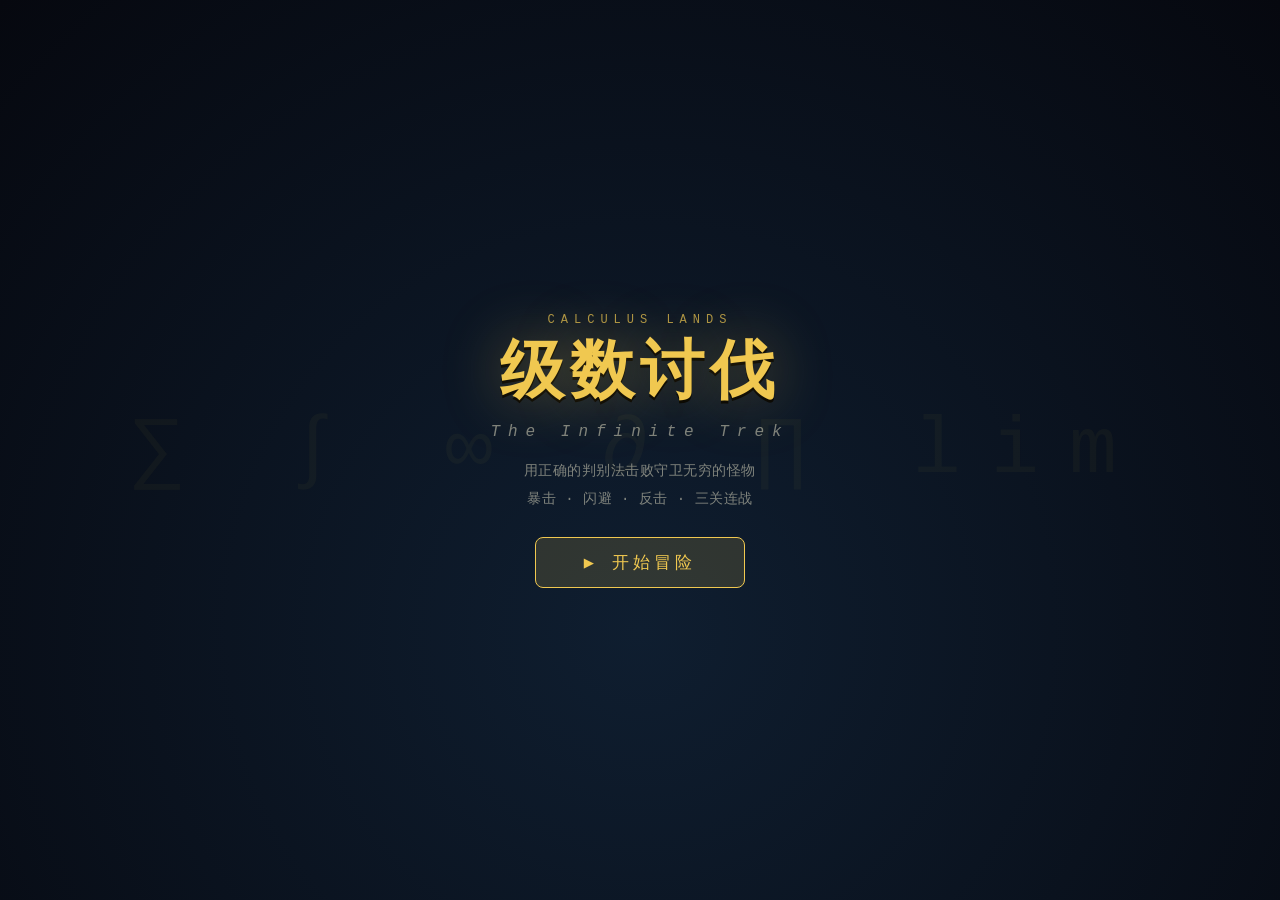
==== index.html @ c1cb0117 "first commit" ====
<!DOCTYPE html>
<html lang="zh-CN">
<head>
  <meta charset="UTF-8">
  <meta name="viewport" content="width=device-width, initial-scale=1.0">
  <title>Calculus Lands — 级数讨伐</title>
  <link rel="stylesheet" href="styles.css">
  <!-- KaTeX -->
  <link rel="stylesheet" href="https://cdn.jsdelivr.net/npm/katex@0.16.9/dist/katex.min.css">
  <script defer src="https://cdn.jsdelivr.net/npm/katex@0.16.9/dist/katex.min.js"></script>
  <script defer src="https://cdn.jsdelivr.net/npm/katex@0.16.9/dist/contrib/auto-render.min.js"
          onload="window.__katexReady=true"></script>
</head>
<body>

<!-- ════════════════════════════════════════
     START SCREEN
════════════════════════════════════════ -->
<div id="screen-start" class="screen">
  <div class="start-bg-deco">∑ ∫ ∞ ∂ ∏ lim</div>
  <div class="start-content">
    <div class="start-eyebrow">CALCULUS LANDS</div>
    <h1 class="start-title">级数讨伐</h1>
    <p class="start-sub">The Infinite Trek</p>
    <p class="start-desc">用正确的判别法击败守卫无穷的怪物<br>暴击 · 闪避 · 反击 · 三关连战</p>
    <button id="btn-start" class="btn-primary">▶ 开始冒险</button>
  </div>
  <div class="start-math-particles" aria-hidden="true"></div>
</div>

<!-- ════════════════════════════════════════
     GAME SCREEN
════════════════════════════════════════ -->
<div id="screen-game" class="screen hidden">

  <!-- HUD bar (fixed, above everything) -->
  <div id="hud" class="hidden">
    <div id="hud-enemy">
      <span id="hud-enemy-name"></span>
      <span id="hud-enemy-hearts"></span>
    </div>
    <div id="hud-hero">
      <span id="hud-hero-name">Red Reaper</span>
      <span id="hud-hero-hearts"></span>
    </div>
  </div>

  <!-- Viewport that clips the scrolling world -->
  <div id="viewport">
    <div id="world">

      <!-- Background parallax layers (back→front, numbered 0=farthest) -->
      <div class="bg-layer" id="bg0"  style="--depth:0.02"></div>
      <div class="bg-layer" id="bg1"  style="--depth:0.05"></div>
      <div class="bg-layer" id="bg2"  style="--depth:0.08"></div>
      <div class="bg-layer" id="bg3"  style="--depth:0.12"></div>
      <div class="bg-layer" id="bg4"  style="--depth:0.12"></div><!-- lights -->
      <div class="bg-layer" id="bg5"  style="--depth:0.18"></div>
      <div class="bg-layer" id="bg6"  style="--depth:0.25"></div>
      <div class="bg-layer" id="bg7"  style="--depth:0.25"></div><!-- lights -->
      <div class="bg-layer" id="bg8"  style="--depth:0.35"></div>
      <div class="bg-layer" id="bg9"  style="--depth:0.50"></div>
      <div class="bg-layer" id="bg10" style="--depth:0.68"></div>
      <div class="bg-layer" id="bg11" style="--depth:0.88"></div>

      <!-- Ground strip -->
      <div id="ground"></div>

      <!-- ── HERO ── -->
      <div id="hero">
        <canvas id="hero-canvas" width="128" height="128"></canvas>
      </div>

      <!-- ── ENEMIES (placed by JS) ── -->
      <div id="enemy1" class="enemy-slot">
        <canvas class="enemy-canvas" width="160" height="160"></canvas>
        <div class="enemy-shadow"></div>
      </div>
      <div id="enemy2" class="enemy-slot">
        <canvas class="enemy-canvas" width="160" height="160"></canvas>
        <div class="enemy-shadow"></div>
      </div>
      <div id="boss" class="enemy-slot">
        <canvas class="enemy-canvas" width="200" height="200"></canvas>
        <div class="enemy-shadow"></div>
      </div>

    </div><!-- /world -->
  </div><!-- /viewport -->

  <!-- ── MOVE PANEL (slides in from left) ── -->
  <div id="move-panel">
    <div id="move-panel-header">⚔ 选择招式</div>
    <div id="move-list"></div>
  </div>

  <!-- ── DIALOGUE BOX (fixed bottom) ── -->
  <div id="dialogue" class="hidden">
    <img id="dlg-avatar-l" class="dlg-avatar hidden" src="" alt="">
    <div id="dlg-body">
      <div id="dlg-text"></div>
    </div>
    <img id="dlg-avatar-r" class="dlg-avatar hidden" src="" alt="">
    <div id="dlg-hint">点击任意位置继续 ▶</div>
  </div>

</div><!-- /screen-game -->

<!-- ════════════════════════════════════════
     WIN / LOSE
════════════════════════════════════════ -->
<div id="screen-win" class="screen hidden overlay-screen">
  <div class="overlay-box">
    <div class="overlay-icon">🏆</div>
    <h2 class="overlay-title gold">通关！</h2>
    <p class="overlay-sub">无穷审判官已被收敛<br>你是级数判别法的真正掌握者！</p>
    <button class="btn-primary" onclick="location.reload()">再来一次</button>
  </div>
</div>

<div id="screen-lose" class="screen hidden overlay-screen">
  <div class="overlay-box">
    <div class="overlay-icon">💀</div>
    <h2 class="overlay-title red">失败</h2>
    <p class="overlay-sub">你被无穷级数耗尽了力量…<br>重新研究判别法，再战！</p>
    <button class="btn-primary" onclick="location.reload()">重来</button>
  </div>
</div>

<script src="main.js"></script>
</body>
</html>
---- styles.css ----
/* ═══════════════════════════════════════════
   CALCULUS LANDS — styles.css
   Dark pixel-art RPG aesthetic
═══════════════════════════════════════════ */

*, *::before, *::after { box-sizing: border-box; margin: 0; padding: 0; }

:root {
  /* Colour palette */
  --night:    #0b0d17;
  --deep:     #12141f;
  --panel:    rgba(8, 10, 22, 0.94);
  --border:   rgba(240, 200, 80, 0.40);
  --gold:     #f0c850;
  --gold-dim: rgba(240, 200, 80, 0.15);
  --red:      #e05050;
  --green:    #50d890;
  --text:     #ddd8c0;
  --text-dim: rgba(221, 216, 192, 0.55);

  /* Layout */
  --hud-h:      52px;
  --dlg-h:      140px;
  --panel-w:    210px;
  --world-w:    3400px;

  /* Pixel font stack */
  --font-main:  'Courier New', 'SimSun', monospace;
}

html, body {
  width: 100%; height: 100%;
  overflow: hidden;
  background: var(--night);
  font-family: var(--font-main);
  color: var(--text);
  user-select: none;
}

/* ── Screens ───────────────────────────── */
.screen { position: fixed; inset: 0; }
.hidden { display: none !important; }

/* ══ START SCREEN ══ */
#screen-start {
  display: flex;
  align-items: center;
  justify-content: center;
  background: radial-gradient(ellipse at 50% 70%, #0f1e30 0%, #06080f 100%);
  overflow: hidden;
  z-index: 900;
}

.start-bg-deco {
  position: absolute;
  inset: 0;
  display: flex;
  align-items: center;
  justify-content: center;
  font-size: 80px;
  letter-spacing: 30px;
  color: rgba(240,200,80,0.04);
  pointer-events: none;
  white-space: nowrap;
}

.start-content {
  position: relative;
  text-align: center;
  display: flex;
  flex-direction: column;
  align-items: center;
  gap: 16px;
  animation: fadeSlideUp .8s ease-out both;
}

@keyframes fadeSlideUp {
  from { opacity:0; transform: translateY(30px); }
  to   { opacity:1; transform: translateY(0);    }
}

.start-eyebrow {
  font-size: 12px;
  letter-spacing: 6px;
  color: var(--gold);
  opacity: .7;
  text-transform: uppercase;
}

.start-title {
  font-size: 64px;
  font-weight: 900;
  color: var(--gold);
  letter-spacing: 6px;
  line-height: 1;
  text-shadow: 0 0 60px rgba(240,200,80,.4), 0 3px 0 #000;
}

.start-sub {
  font-size: 16px;
  letter-spacing: 8px;
  color: var(--text-dim);
  font-style: italic;
}

.start-desc {
  font-size: 14px;
  color: var(--text-dim);
  line-height: 2;
  letter-spacing: .5px;
}

/* ══ OVERLAY SCREENS (win / lose) ══ */
.overlay-screen {
  display: flex;
  align-items: center;
  justify-content: center;
  background: rgba(6,8,15,.88);
  z-index: 800;
  backdrop-filter: blur(4px);
}

.overlay-box {
  text-align: center;
  display: flex;
  flex-direction: column;
  align-items: center;
  gap: 18px;
  animation: fadeSlideUp .5s ease-out both;
}

.overlay-icon { font-size: 72px; }
.overlay-title {
  font-size: 48px;
  font-weight: 900;
  letter-spacing: 4px;
  text-shadow: 0 2px 0 #000;
}
.overlay-title.gold { color: var(--gold); }
.overlay-title.red  { color: var(--red);  }
.overlay-sub { font-size: 15px; color: var(--text-dim); line-height: 2; }

/* Shared button */
.btn-primary {
  background: var(--gold-dim);
  border: 1px solid var(--gold);
  border-radius: 8px;
  color: var(--gold);
  font-size: 17px;
  font-family: var(--font-main);
  letter-spacing: 4px;
  padding: 13px 48px;
  cursor: pointer;
  transition: background .2s, box-shadow .2s, transform .12s;
  margin-top: 8px;
}
.btn-primary:hover {
  background: rgba(240,200,80,.28);
  box-shadow: 0 0 28px rgba(240,200,80,.35);
  transform: scale(1.04);
}
.btn-primary:active { transform: scale(.97); }

/* ══ GAME SCREEN ══ */
#screen-game { z-index: 10; }

/* ── HUD ── */
#hud {
  position: fixed;
  top: 0; left: 0; right: 0;
  height: var(--hud-h);
  display: flex;
  align-items: center;
  justify-content: space-between;
  padding: 0 18px;
  background: linear-gradient(180deg, rgba(6,8,20,.98) 0%, rgba(6,8,20,.80) 100%);
  border-bottom: 1px solid var(--border);
  z-index: 500;
  gap: 12px;
}

#hud-enemy, #hud-hero {
  display: flex;
  align-items: center;
  gap: 10px;
  background: rgba(255,255,255,.04);
  border: 1px solid var(--border);
  border-radius: 8px;
  padding: 6px 14px;
  min-width: 180px;
}

#hud-enemy-name {
  font-size: 14px;
  font-weight: bold;
  color: var(--red);
  white-space: nowrap;
  letter-spacing: .5px;
}

#hud-hero-name {
  font-size: 14px;
  font-weight: bold;
  color: var(--green);
  letter-spacing: .5px;
}

.heart {
  font-size: 17px;
  display: inline-block;
  transition: opacity .25s, transform .25s;
}
.heart.lost { opacity: .2; transform: scale(.7); }

/* ── VIEWPORT & WORLD ── */
#viewport {
  position: fixed;
  top: var(--hud-h);
  left: 0; right: 0;
  bottom: var(--dlg-h);
  overflow: hidden;
}

#world {
  position: absolute;
  width: var(--world-w);
  height: 100%;
  top: 0; left: 0;
  will-change: transform;
}

/* Battle zoom (added/removed by JS) */
#world.zoom {
  transition: transform .55s cubic-bezier(.25,.46,.45,.94),
              transform-origin .55s;
}

/* ── BACKGROUND LAYERS ── */
.bg-layer {
  position: absolute;
  top: 0; left: 0;
  width: 100%; height: 100%;
  background-repeat: repeat-x;
  background-position: bottom left;
  background-size: auto 100%;
  image-rendering: pixelated;
  image-rendering: crisp-edges;
}

/* Layer image sources */
#bg0  { background-image: url('assets/animations/background/forest/layers/bg_forest_layer_0.png'); }
#bg1  { background-image: url('assets/animations/background/forest/layers/bg_forest_layer_1.png'); }
#bg2  { background-image: url('assets/animations/background/forest/layers/bg_forest_layer_2.png'); }
#bg3  { background-image: url('assets/animations/background/forest/layers/bg_forest_layer_3.png'); }
#bg4  { background-image: url('assets/animations/background/forest/layers/bg_forest_lights_4.png'); opacity: .75; }
#bg5  { background-image: url('assets/animations/background/forest/layers/bg_forest_layer_5.png'); }
#bg6  { background-image: url('assets/animations/background/forest/layers/bg_forest_layer_6.png'); }
#bg7  { background-image: url('assets/animations/background/forest/layers/bg_forest_lights_7.png'); opacity: .75; }
#bg8  { background-image: url('assets/animations/background/forest/layers/bg_forest_layer_8.png'); }
#bg9  { background-image: url('assets/animations/background/forest/layers/bg_forest_layer_9.png'); }
#bg10 { background-image: url('assets/animations/background/forest/layers/bg_forest_layer_10.png'); }
#bg11 { background-image: url('assets/animations/background/forest/layers/bg_forest_layer_11.png'); }

/* ── GROUND ── */
#ground {
  position: absolute;
  bottom: 0; left: 0;
  width: 100%; height: 6px;
  background: linear-gradient(90deg, #152a18, #2a5430, #152a18);
  box-shadow: 0 -3px 16px rgba(50,200,90,.25);
  z-index: 50;
}

/* ── HERO ── */
#hero {
  position: absolute;
  bottom: 6px;
  z-index: 30;
  image-rendering: pixelated;
  /* left is set by JS */
}

#hero-canvas {
  display: block;
  image-rendering: pixelated;
  image-rendering: crisp-edges;
  /* scale up for visibility — set via JS based on frame size */
  transform-origin: bottom center;
}

/* ── ENEMIES ── */
.enemy-slot {
  position: absolute;
  bottom: 6px;
  z-index: 28;
  display: flex;
  flex-direction: column;
  align-items: center;
  image-rendering: pixelated;
  /* left set by JS */
}

.enemy-canvas {
  display: block;
  image-rendering: pixelated;
  image-rendering: crisp-edges;
  transform-origin: bottom center;
}

.enemy-shadow {
  width: 60px; height: 10px;
  background: radial-gradient(ellipse, rgba(0,0,0,.55) 0%, transparent 70%);
  margin-top: -4px;
}

/* ── HERO ANIMATION CLASSES ── */
#hero.anim-attack { animation: heroAttack .38s ease-out; }
#hero.anim-jump   { animation: heroJump   .44s ease-out; }
#hero.anim-hurt   { animation: heroHurt   .44s ease-out; }
#hero.anim-vjump  { animation: heroJump   .52s ease-out; }

@keyframes heroAttack {
  0%   { transform: translateX(0); }
  25%  { transform: translateX(44px); }
  65%  { transform: translateX(32px); }
  100% { transform: translateX(0); }
}
@keyframes heroJump {
  0%   { transform: translateY(0); }
  38%  { transform: translateY(-46px); }
  100% { transform: translateY(0); }
}
@keyframes heroHurt {
  0%   { transform: translateX(0);    filter: brightness(1); }
  15%  { transform: translateX(-10px); filter: brightness(3) saturate(0); }
  35%  { transform: translateX(8px);  filter: brightness(2) sepia(1) hue-rotate(-20deg); }
  55%  { transform: translateX(-5px); filter: brightness(1.5); }
  80%  { transform: translateX(3px);  filter: brightness(1); }
  100% { transform: translateX(0);    filter: brightness(1); }
}

/* ── ENEMY ANIMATION CLASSES ── */
.enemy-slot.anim-hurt   .enemy-canvas { animation: enemyHurt   .40s ease-out; }
.enemy-slot.anim-attack .enemy-canvas { animation: enemyAttack .38s ease-out; }

@keyframes enemyHurt {
  0%   { filter: brightness(4) saturate(0); transform: translateX(0) scaleX(1); }
  20%  { filter: brightness(3) saturate(0); transform: translateX(10px) scaleX(.95); }
  55%  { filter: brightness(1.5);           transform: translateX(-6px); }
  100% { filter: brightness(1);             transform: translateX(0) scaleX(1); }
}
@keyframes enemyAttack {
  0%   { transform: translateX(0) scale(1); }
  28%  { transform: translateX(-36px) scale(1.14); }
  65%  { transform: translateX(-24px) scale(1.07); }
  100% { transform: translateX(0) scale(1); }
}

/* ── DAMAGE NUMBERS ── */
.dmg-popup {
  position: absolute;
  font-size: 20px;
  font-weight: 900;
  font-family: var(--font-main);
  pointer-events: none;
  z-index: 100;
  animation: dmgFloat .95s ease-out forwards;
  text-shadow: 1px 1px 0 #000, -1px 1px 0 #000, 0 2px 0 #000;
}
.dmg-popup.crit   { color: #ffd700; font-size: 26px; }
.dmg-popup.normal { color: #ffffff; }
.dmg-popup.miss   { color: #60d0ff; }
.dmg-popup.fail   { color: #ff6060; }

@keyframes dmgFloat {
  0%   { transform: translateY(0)    scale(1);   opacity: 1; }
  55%  { transform: translateY(-54px) scale(1.1); opacity: 1; }
  100% { transform: translateY(-80px) scale(.8);  opacity: 0; }
}

/* ── MOVE PANEL ── */
#move-panel {
  position: fixed;
  left: 0;
  top: 50%;
  transform: translate(-115%, -50%);
  width: var(--panel-w);
  background: var(--panel);
  border: 1px solid var(--border);
  border-left: none;
  border-radius: 0 14px 14px 0;
  padding: 14px 12px;
  z-index: 600;
  transition: transform .42s cubic-bezier(.34,1.56,.64,1);
  box-shadow: 6px 0 30px rgba(0,0,0,.7);
}

#move-panel.open {
  transform: translate(0, -50%);
}

#move-panel-header {
  text-align: center;
  font-size: 12px;
  letter-spacing: 2px;
  color: var(--gold);
  border-bottom: 1px solid var(--border);
  padding-bottom: 8px;
  margin-bottom: 10px;
}

#move-list {
  display: flex;
  flex-direction: column;
  gap: 8px;
}

.move-btn {
  background: rgba(240,200,80,.07);
  border: 1px solid rgba(240,200,80,.28);
  border-radius: 8px;
  color: var(--text);
  padding: 10px 12px;
  font-size: 12.5px;
  font-family: var(--font-main);
  cursor: pointer;
  text-align: left;
  line-height: 1.4;
  transition: background .15s, border-color .15s, transform .1s;
  word-break: keep-all;
}

.move-btn:hover:not(:disabled) {
  background: rgba(240,200,80,.18);
  border-color: var(--gold);
  transform: translateX(5px);
}
.move-btn:active:not(:disabled) { transform: translateX(3px) scale(.97); }
.move-btn:disabled { opacity: .45; cursor: default; }

/* Effect colour hints */
.move-btn[data-effect="crit"]   { border-left: 3px solid #ffd700; }
.move-btn[data-effect="normal"] { border-left: 3px solid #88ccff; }
.move-btn[data-effect="dodge"]  { border-left: 3px solid #88ffcc; }
.move-btn[data-effect="fail"]   { border-left: 3px solid #ff8888; }

/* ── DIALOGUE BOX ── */
#dialogue {
  position: fixed;
  bottom: 0; left: 0; right: 0;
  height: var(--dlg-h);
  background: linear-gradient(0deg, rgba(4,6,16,.99) 0%, rgba(8,10,24,.93) 100%);
  border-top: 1px solid var(--border);
  display: flex;
  align-items: center;
  gap: 14px;
  padding: 12px 20px;
  z-index: 500;
  box-shadow: 0 -6px 30px rgba(0,0,0,.6);
}

.dlg-avatar {
  width: 88px;
  height: 88px;
  object-fit: contain;
  flex-shrink: 0;
  image-rendering: pixelated;
  border: 1px solid var(--border);
  border-radius: 8px;
  background: rgba(255,255,255,.03);
}

#dlg-body {
  flex: 1;
  display: flex;
  align-items: center;
  min-height: 88px;
}

#dlg-text {
  font-size: 14px;
  line-height: 1.8;
  color: var(--text);
  max-height: 112px;
  overflow-y: auto;
}

#dlg-text .katex { font-size: 1em; }

#dlg-hint {
  position: absolute;
  bottom: 6px;
  right: 18px;
  font-size: 11px;
  color: rgba(240,200,80,.5);
  animation: blink 1.3s ease-in-out infinite;
  pointer-events: none;
}

@keyframes blink {
  0%, 100% { opacity: .4; }
  50%       { opacity: 1;  }
}
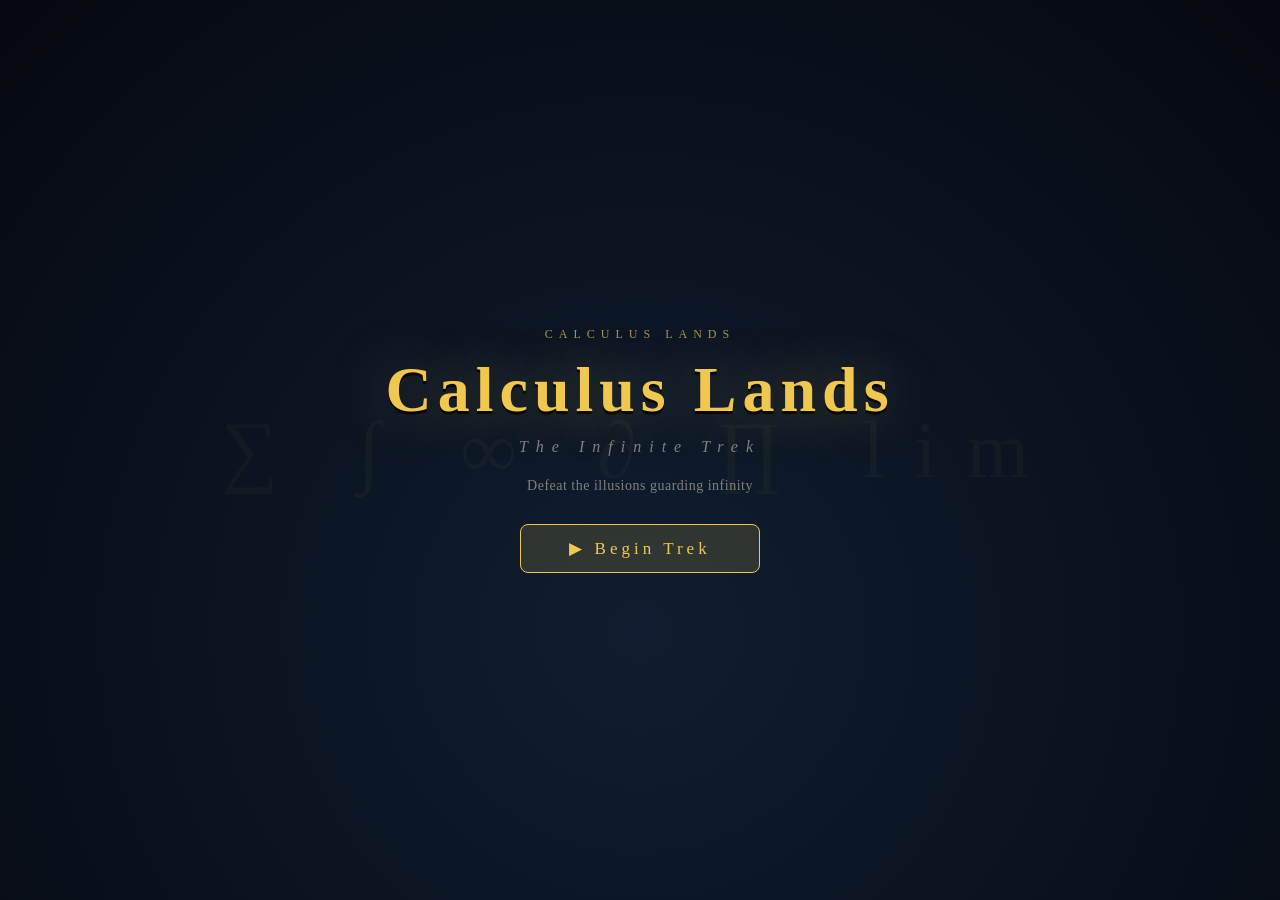
==== commit 70fa7472: "Update" ====
--- a/index.html
+++ b/index.html
@@ -1,129 +1,149 @@
 <!DOCTYPE html>
-<html lang="zh-CN">
+<html lang="en">
 <head>
   <meta charset="UTF-8">
   <meta name="viewport" content="width=device-width, initial-scale=1.0">
-  <title>Calculus Lands — 级数讨伐</title>
+  <title>Calculus Lands: The Infinite Trek</title>
   <link rel="stylesheet" href="styles.css">
-  <!-- KaTeX -->
+  <!-- KaTeX CDN -->
   <link rel="stylesheet" href="https://cdn.jsdelivr.net/npm/katex@0.16.9/dist/katex.min.css">
   <script defer src="https://cdn.jsdelivr.net/npm/katex@0.16.9/dist/katex.min.js"></script>
   <script defer src="https://cdn.jsdelivr.net/npm/katex@0.16.9/dist/contrib/auto-render.min.js"
-          onload="window.__katexReady=true"></script>
+          onload="window.__katexLoaded=true"></script>
 </head>
 <body>
 
-<!-- ════════════════════════════════════════
+<!-- ═══════════════════════════════════════════
      START SCREEN
-════════════════════════════════════════ -->
+═══════════════════════════════════════════ -->
 <div id="screen-start" class="screen">
-  <div class="start-bg-deco">∑ ∫ ∞ ∂ ∏ lim</div>
-  <div class="start-content">
+  <div class="title-deco-bg">∑ ∫ ∞ ∂ ∏ lim</div>
+  <div class="start-box">
     <div class="start-eyebrow">CALCULUS LANDS</div>
-    <h1 class="start-title">级数讨伐</h1>
-    <p class="start-sub">The Infinite Trek</p>
-    <p class="start-desc">用正确的判别法击败守卫无穷的怪物<br>暴击 · 闪避 · 反击 · 三关连战</p>
-    <button id="btn-start" class="btn-primary">▶ 开始冒险</button>
+    <h1 class="title-main">Calculus Lands</h1>
+    <p class="title-sub">The Infinite Trek</p>
+    <p class="start-desc">Defeat the illusions guarding infinity</p>
+    <button id="btn-start" class="btn-gold">▶ Begin Trek</button>
   </div>
-  <div class="start-math-particles" aria-hidden="true"></div>
 </div>
 
-<!-- ════════════════════════════════════════
+<!-- ═══════════════════════════════════════════
+     LEVEL SELECT SCREEN
+═══════════════════════════════════════════ -->
+<div id="screen-levels" class="screen hidden">
+  <div class="levels-header">
+    <h2 class="levels-title">Choose Your Land</h2>
+    <p class="levels-sub">Sigma's trek through three battles in each land</p>
+  </div>
+  <div id="level-map" aria-label="Level map"></div>
+  <div id="letter-overlay" class="letter-overlay hidden" role="dialog" aria-modal="true" aria-label="Letter from Dr. H">
+    <div class="letter-paper">
+      <p>Dear Adventurer Sigma,</p>
+      <p>Our Calculus Continent is filled with many illusions. Adventurer Sigma, on the path to truth, there are illusions that look very familiar. They pretend to be convergent series, perfect elementary functions, or simple integrals. If you act without thinking, the abyss will swallow you. Try to let your collected intuition guide you. The very first second you see a series or an integral, your intuition will tell you which "move" to use. But intuition can also lie to you. Many times, you think you should use one method, but you are actually falling into a trap.</p>
+      <p>You will travel through the five theme lands of Calculus II. In each land, the Chaos Knight Limitus has set "intuition traps." After you defeat the small soldiers, the lord of the land, Owlculus, will give you the hardest puzzle. In every battle, you have many moves to choose from. Some are very powerful, some are just okay, and some do not work at all. This is a great chance to train.</p>
+      <p>Remember: There are no complex calculations here. Your weapon is your intuition, but your victory comes from seeing which "intuition" is a lie in a single moment. Choose your move and face the infinity. Do not be afraid to make mistakes. I will be with you to review every battle until your intuition is as sharp as a blade and cuts through all illusions.</p>
+      <p>At the end of the journey, you will no longer be fooled by the surface. You will become the master of your intuition. Good luck!</p>
+      <p>Dr. H</p>
+    </div>
+    <div class="letter-hint">Click anywhere to open the map</div>
+  </div>
+</div>
+
+<!-- ═══════════════════════════════════════════
      GAME SCREEN
-════════════════════════════════════════ -->
+═══════════════════════════════════════════ -->
 <div id="screen-game" class="screen hidden">
 
-  <!-- HUD bar (fixed, above everything) -->
+  <!-- HUD bar (FIX #6 — hero left, enemy right) -->
   <div id="hud" class="hidden">
+    <div id="hud-hero">
+      <span id="hud-hero-name">Sigma</span>
+      <span id="hud-hero-hearts"></span>
+    </div>
     <div id="hud-enemy">
       <span id="hud-enemy-name"></span>
       <span id="hud-enemy-hearts"></span>
     </div>
-    <div id="hud-hero">
-      <span id="hud-hero-name">Red Reaper</span>
-      <span id="hud-hero-hearts"></span>
-    </div>
   </div>
 
-  <!-- Viewport that clips the scrolling world -->
+  <!-- Viewport -->
   <div id="viewport">
     <div id="world">
 
-      <!-- Background parallax layers (back→front, numbered 0=farthest) -->
+      <!-- BG layers -->
       <div class="bg-layer" id="bg0"  style="--depth:0.02"></div>
       <div class="bg-layer" id="bg1"  style="--depth:0.05"></div>
       <div class="bg-layer" id="bg2"  style="--depth:0.08"></div>
       <div class="bg-layer" id="bg3"  style="--depth:0.12"></div>
-      <div class="bg-layer" id="bg4"  style="--depth:0.12"></div><!-- lights -->
+      <div class="bg-layer" id="bg4"  style="--depth:0.12"></div>
       <div class="bg-layer" id="bg5"  style="--depth:0.18"></div>
       <div class="bg-layer" id="bg6"  style="--depth:0.25"></div>
-      <div class="bg-layer" id="bg7"  style="--depth:0.25"></div><!-- lights -->
+      <div class="bg-layer" id="bg7"  style="--depth:0.25"></div>
       <div class="bg-layer" id="bg8"  style="--depth:0.35"></div>
       <div class="bg-layer" id="bg9"  style="--depth:0.50"></div>
       <div class="bg-layer" id="bg10" style="--depth:0.68"></div>
       <div class="bg-layer" id="bg11" style="--depth:0.88"></div>
 
-      <!-- Ground strip -->
       <div id="ground"></div>
 
-      <!-- ── HERO ── -->
+      <!-- Hero: Sigma -->
       <div id="hero">
         <canvas id="hero-canvas" width="128" height="128"></canvas>
       </div>
 
-      <!-- ── ENEMIES (placed by JS) ── -->
+      <!-- Enemies -->
       <div id="enemy1" class="enemy-slot">
-        <canvas class="enemy-canvas" width="160" height="160"></canvas>
+        <canvas class="enemy-canvas" width="180" height="180"></canvas>
         <div class="enemy-shadow"></div>
       </div>
       <div id="enemy2" class="enemy-slot">
-        <canvas class="enemy-canvas" width="160" height="160"></canvas>
+        <canvas class="enemy-canvas" width="180" height="180"></canvas>
         <div class="enemy-shadow"></div>
       </div>
       <div id="boss" class="enemy-slot">
-        <canvas class="enemy-canvas" width="200" height="200"></canvas>
+        <canvas class="enemy-canvas" width="240" height="240"></canvas>
         <div class="enemy-shadow"></div>
       </div>
 
-    </div><!-- /world -->
-  </div><!-- /viewport -->
+    </div>
+  </div>
 
-  <!-- ── MOVE PANEL (slides in from left) ── -->
+  <!-- Move panel (left side) -->
   <div id="move-panel">
-    <div id="move-panel-header">⚔ 选择招式</div>
+    <div id="move-panel-header">⚔ Choose Move</div>
     <div id="move-list"></div>
   </div>
 
-  <!-- ── DIALOGUE BOX (fixed bottom) ── -->
+  <!-- Dialogue box (FIX #2 — professor avatar support) -->
   <div id="dialogue" class="hidden">
     <img id="dlg-avatar-l" class="dlg-avatar hidden" src="" alt="">
     <div id="dlg-body">
       <div id="dlg-text"></div>
     </div>
     <img id="dlg-avatar-r" class="dlg-avatar hidden" src="" alt="">
-    <div id="dlg-hint">点击任意位置继续 ▶</div>
+    <div id="dlg-hint">Click anywhere to continue ▶</div>
   </div>
 
-</div><!-- /screen-game -->
+</div>
 
-<!-- ════════════════════════════════════════
-     WIN / LOSE
-════════════════════════════════════════ -->
+<!-- ═══════════════════════════════════════════
+     WIN / LOSE SCREENS
+═══════════════════════════════════════════ -->
 <div id="screen-win" class="screen hidden overlay-screen">
   <div class="overlay-box">
     <div class="overlay-icon">🏆</div>
-    <h2 class="overlay-title gold">通关！</h2>
-    <p class="overlay-sub">无穷审判官已被收敛<br>你是级数判别法的真正掌握者！</p>
-    <button class="btn-primary" onclick="location.reload()">再来一次</button>
+    <h2 class="overlay-title gold">Victory!</h2>
+    <p class="overlay-sub">Owlculus has been conquered<br>You are mastering the intuition behind Calculus II.</p>
+    <button class="btn-gold" onclick="goToLevels()">Return to Map</button>
   </div>
 </div>
 
 <div id="screen-lose" class="screen hidden overlay-screen">
   <div class="overlay-box">
     <div class="overlay-icon">💀</div>
-    <h2 class="overlay-title red">失败</h2>
-    <p class="overlay-sub">你被无穷级数耗尽了力量…<br>重新研究判别法，再战！</p>
-    <button class="btn-primary" onclick="location.reload()">重来</button>
+    <h2 class="overlay-title red">Defeat</h2>
+    <p class="overlay-sub">Infinity drained your strength...<br>Review the methods and return to battle.</p>
+    <button class="btn-gold" onclick="goToLevels()">Return to Map</button>
   </div>
 </div>
 
--- a/styles.css
+++ b/styles.css
@@ -1,12 +1,11 @@
 /* ═══════════════════════════════════════════
    CALCULUS LANDS — styles.css
-   Dark pixel-art RPG aesthetic
+   Dark pixel-art RPG
 ═══════════════════════════════════════════ */
 
 *, *::before, *::after { box-sizing: border-box; margin: 0; padding: 0; }
 
 :root {
-  /* Colour palette */
   --night:    #0b0d17;
   --deep:     #12141f;
   --panel:    rgba(8, 10, 22, 0.94);
@@ -17,41 +16,37 @@
   --green:    #50d890;
   --text:     #ddd8c0;
   --text-dim: rgba(221, 216, 192, 0.55);
-
-  /* Layout */
-  --hud-h:      52px;
-  --dlg-h:      140px;
-  --panel-w:    210px;
-  --world-w:    3400px;
-
-  /* Pixel font stack */
-  --font-main:  'Courier New', 'SimSun', monospace;
+  --hud-h:    52px;
+  --dlg-h:    140px;
+  --panel-w:  210px;
+  --world-w:  3400px;
+  --font:     'Cinzel', 'Palatino Linotype', 'Book Antiqua', serif;
 }
 
 html, body {
   width: 100%; height: 100%;
   overflow: hidden;
   background: var(--night);
-  font-family: var(--font-main);
+  font-family: var(--font);
   color: var(--text);
   user-select: none;
 }
 
-/* ── Screens ───────────────────────────── */
 .screen { position: fixed; inset: 0; }
 .hidden { display: none !important; }
 
-/* ══ START SCREEN ══ */
+/* ════════════════════════════════════════
+   START SCREEN
+════════════════════════════════════════ */
 #screen-start {
   display: flex;
   align-items: center;
   justify-content: center;
   background: radial-gradient(ellipse at 50% 70%, #0f1e30 0%, #06080f 100%);
-  overflow: hidden;
   z-index: 900;
 }
 
-.start-bg-deco {
+.title-deco-bg {
   position: absolute;
   inset: 0;
   display: flex;
@@ -64,17 +59,17 @@
   white-space: nowrap;
 }
 
-.start-content {
+.start-box {
   position: relative;
   text-align: center;
   display: flex;
   flex-direction: column;
   align-items: center;
   gap: 16px;
-  animation: fadeSlideUp .8s ease-out both;
-}
-
-@keyframes fadeSlideUp {
+  animation: fadeUp .8s ease-out;
+}
+
+@keyframes fadeUp {
   from { opacity:0; transform: translateY(30px); }
   to   { opacity:1; transform: translateY(0);    }
 }
@@ -87,7 +82,7 @@
   text-transform: uppercase;
 }
 
-.start-title {
+.title-main {
   font-size: 64px;
   font-weight: 900;
   color: var(--gold);
@@ -96,7 +91,7 @@
   text-shadow: 0 0 60px rgba(240,200,80,.4), 0 3px 0 #000;
 }
 
-.start-sub {
+.title-sub {
   font-size: 16px;
   letter-spacing: 8px;
   color: var(--text-dim);
@@ -110,7 +105,341 @@
   letter-spacing: .5px;
 }
 
-/* ══ OVERLAY SCREENS (win / lose) ══ */
+.btn-gold {
+  background: var(--gold-dim);
+  border: 1px solid var(--gold);
+  border-radius: 8px;
+  color: var(--gold);
+  font-size: 17px;
+  font-family: var(--font);
+  letter-spacing: 4px;
+  padding: 13px 48px;
+  cursor: pointer;
+  transition: background .2s, box-shadow .2s, transform .12s;
+  margin-top: 8px;
+}
+.btn-gold:hover {
+  background: rgba(240,200,80,.28);
+  box-shadow: 0 0 28px rgba(240,200,80,.35);
+  transform: scale(1.04);
+}
+.btn-gold:active { transform: scale(.97); }
+
+/* ════════════════════════════════════════
+   LEVEL SELECT SCREEN
+════════════════════════════════════════ */
+#screen-levels {
+  display: flex;
+  flex-direction: column;
+  align-items: center;
+  justify-content: center;
+  gap: 20px;
+  background: radial-gradient(120% 100% at 50% 30%, #203b2e 0%, #0b1416 55%, #06080f 100%);
+  z-index: 850;
+  padding: 30px 20px 50px;
+}
+
+.levels-header {
+  text-align: center;
+}
+
+.levels-title {
+  font-size: 48px;
+  font-weight: 900;
+  color: var(--gold);
+  letter-spacing: 4px;
+  text-shadow: 0 0 40px rgba(240,200,80,.3);
+  margin-bottom: 8px;
+}
+
+.levels-sub {
+  font-size: 14px;
+  color: var(--text-dim);
+  letter-spacing: 2px;
+}
+
+#level-map {
+  position: relative;
+  width: min(1100px, 92vw);
+  height: min(520px, 62vh);
+  border-radius: 8px;
+  background:
+    linear-gradient(90deg, rgba(45, 76, 60, 0.18) 1px, transparent 1px),
+    linear-gradient(0deg, rgba(45, 76, 60, 0.18) 1px, transparent 1px),
+    radial-gradient(520px 260px at 18% 72%, rgba(62, 105, 70, 0.48), transparent 72%),
+    radial-gradient(360px 220px at 72% 32%, rgba(98, 89, 58, 0.36), transparent 70%),
+    linear-gradient(145deg, rgba(25, 35, 31, 0.98), rgba(9, 17, 21, 0.98));
+  background-size: 54px 54px, 54px 54px, auto, auto, auto;
+  border: 1px solid rgba(240, 200, 80, 0.30);
+  box-shadow: inset 0 0 0 3px rgba(0,0,0,.22), inset 0 0 50px rgba(0, 0, 0, 0.45), 0 18px 50px rgba(0, 0, 0, 0.45);
+  overflow: hidden;
+}
+
+#level-map::before {
+  content: '';
+  position: absolute;
+  inset: 0;
+  background-image:
+    linear-gradient(115deg, transparent 0 42%, rgba(240,200,80,.08) 42% 43%, transparent 43% 100%),
+    repeating-linear-gradient(110deg, rgba(255,255,255,0.035) 0 3px, transparent 3px 14px),
+    repeating-linear-gradient(20deg, rgba(0,0,0,0.07) 0 2px, transparent 2px 12px);
+  opacity: 0.72;
+  pointer-events: none;
+}
+
+#level-map::after {
+  content: '';
+  position: absolute;
+  inset: 14px;
+  border: 1px dashed rgba(240, 200, 80, 0.18);
+  border-radius: 6px;
+  pointer-events: none;
+}
+
+.map-trails {
+  position: absolute;
+  inset: 0;
+  width: 100%;
+  height: 100%;
+  pointer-events: none;
+  z-index: 1;
+}
+
+.map-trail {
+  fill: none;
+  stroke-linecap: round;
+  stroke-linejoin: round;
+}
+
+.map-trail.shadow {
+  stroke: rgba(0,0,0,.58);
+  stroke-width: 3.8;
+  stroke-dasharray: 1.2 2.4;
+}
+
+.map-trail.main {
+  stroke: rgba(217, 181, 88, .72);
+  stroke-width: 1.4;
+  stroke-dasharray: 1.1 2.5;
+}
+
+.map-label {
+  position: absolute;
+  z-index: 2;
+  color: rgba(240,200,80,.48);
+  font-size: 10px;
+  letter-spacing: 3px;
+  pointer-events: none;
+}
+
+.map-label-nw { top: 24px; left: 28px; }
+.map-label-se { right: 26px; bottom: 24px; }
+
+.letter-overlay {
+  position: fixed;
+  inset: 0;
+  z-index: 900;
+  display: grid;
+  place-items: center;
+  padding: 26px;
+  background: radial-gradient(70% 62% at 50% 44%, rgba(18, 15, 9, 0.42), rgba(2, 4, 8, 0.78));
+  cursor: pointer;
+  animation: letterVeilIn .28s ease-out;
+}
+
+.letter-paper {
+  width: min(820px, 92vw);
+  max-height: min(78vh, 720px);
+  overflow-y: auto;
+  padding: clamp(26px, 4vw, 46px);
+  color: #3c2a16;
+  font-family: 'Palatino Linotype', 'Book Antiqua', Georgia, serif;
+  font-size: clamp(15px, 1.55vw, 18px);
+  line-height: 1.65;
+  background:
+    linear-gradient(100deg, rgba(255,255,255,.18), transparent 24%, rgba(120, 74, 28, .08) 68%, transparent),
+    repeating-linear-gradient(0deg, rgba(100, 62, 24, .035) 0 1px, transparent 1px 28px),
+    #ead6aa;
+  border: 1px solid rgba(92, 55, 19, .72);
+  border-radius: 6px;
+  box-shadow: 0 28px 90px rgba(0,0,0,.62), inset 0 0 0 8px rgba(86, 48, 18, .07);
+  transform-origin: center;
+  animation: letterUnfold .62s cubic-bezier(.2,.9,.18,1.05);
+  user-select: text;
+}
+
+.letter-paper p + p {
+  margin-top: 16px;
+}
+
+.letter-hint {
+  position: fixed;
+  bottom: 22px;
+  left: 50%;
+  transform: translateX(-50%);
+  color: rgba(240, 200, 80, .82);
+  font-size: 12px;
+  letter-spacing: 2px;
+  text-transform: uppercase;
+  pointer-events: none;
+  animation: blink 1.3s ease-in-out infinite;
+}
+
+.letter-overlay.dismiss {
+  animation: letterVeilOut .28s ease-in forwards;
+}
+
+.letter-overlay.dismiss .letter-paper {
+  animation: letterFold .28s ease-in forwards;
+}
+
+@keyframes letterVeilIn {
+  from { opacity: 0; }
+  to { opacity: 1; }
+}
+
+@keyframes letterVeilOut {
+  from { opacity: 1; }
+  to { opacity: 0; }
+}
+
+@keyframes letterUnfold {
+  from { opacity: 0; transform: translateY(22px) scaleY(.18) rotateX(24deg); }
+  58% { opacity: 1; transform: translateY(0) scaleY(1.04) rotateX(0); }
+  to { opacity: 1; transform: translateY(0) scaleY(1) rotateX(0); }
+}
+
+@keyframes letterFold {
+  from { opacity: 1; transform: translateY(0) scaleY(1); }
+  to { opacity: 0; transform: translateY(16px) scaleY(.72); }
+}
+
+.level-node {
+  position: absolute;
+  appearance: none;
+  padding: 0;
+  display: grid;
+  place-items: center;
+  border: 1px solid rgba(240, 200, 80, 0.58);
+  color: var(--gold);
+  font-family: var(--font);
+  cursor: pointer;
+  transform: translate(-50%, -50%) rotate(var(--tilt));
+  box-shadow: 0 13px 24px rgba(0, 0, 0, 0.55), inset 0 0 0 3px rgba(255,255,255,.03);
+  transition: transform 0.2s ease, box-shadow 0.2s ease, border-color 0.2s ease, filter .2s ease;
+  z-index: 3;
+  overflow: visible;
+}
+
+.level-node:hover {
+  border-color: rgba(240, 200, 80, 0.9);
+  box-shadow: 0 18px 30px rgba(0, 0, 0, 0.62), 0 0 24px rgba(240, 200, 80, 0.24), inset 0 0 0 3px rgba(255,255,255,.05);
+  filter: saturate(1.18) brightness(1.08);
+  transform: translate(-50%, -50%) rotate(0deg) scale(1.06);
+}
+
+.level-node::before {
+  content: '';
+  position: absolute;
+  inset: 7px;
+  border: 1px dashed rgba(255,255,255,.16);
+  border-radius: inherit;
+  pointer-events: none;
+}
+
+.level-node::after {
+  content: '';
+  position: absolute;
+  inset: 0;
+  background:
+    linear-gradient(130deg, rgba(255,255,255,.14), transparent 34%),
+    repeating-linear-gradient(150deg, transparent 0 9px, rgba(0,0,0,.11) 9px 12px);
+  mix-blend-mode: screen;
+  opacity: .55;
+  pointer-events: none;
+  clip-path: inherit;
+}
+
+.level-node.size-sm {
+  width: 92px;
+  height: 82px;
+  border-radius: 35% 24% 31% 28%;
+  clip-path: polygon(14% 7%, 86% 0, 100% 34%, 84% 92%, 30% 100%, 0 72%, 5% 24%);
+}
+
+.level-node.size-md {
+  width: 122px;
+  height: 108px;
+  border-radius: 25% 36% 24% 31%;
+  clip-path: polygon(10% 14%, 44% 0, 92% 10%, 100% 58%, 76% 100%, 22% 88%, 0 48%);
+}
+
+.level-node.size-lg {
+  width: 152px;
+  height: 126px;
+  border-radius: 34% 22% 32% 26%;
+  clip-path: polygon(8% 18%, 34% 0, 82% 7%, 100% 43%, 88% 88%, 48% 100%, 9% 82%, 0 40%);
+}
+
+.terrain-ruins { background: linear-gradient(145deg, #3b5145, #17231f 72%); }
+.terrain-grove { background: linear-gradient(145deg, #466b4b, #182a23 74%); }
+.terrain-rift  { background: linear-gradient(145deg, #5e5840, #20372c 70%); }
+.terrain-tower { background: linear-gradient(145deg, #4d665d, #1d2630 72%); }
+.terrain-gate  { background: linear-gradient(145deg, #6a5547, #202127 74%); }
+
+.level-node-num {
+  position: absolute;
+  z-index: 4;
+  top: 9px;
+  left: 11px;
+  display: grid;
+  place-items: center;
+  width: 24px;
+  height: 24px;
+  border: 1px solid rgba(240,200,80,.42);
+  border-radius: 999px;
+  background: rgba(0,0,0,.32);
+  font-size: 13px;
+  font-weight: 900;
+  letter-spacing: 0;
+  text-shadow: 0 2px 0 #000, 0 0 18px rgba(240,200,80,.45);
+}
+
+.level-node-title {
+  position: relative;
+  z-index: 3;
+  display: block;
+  width: 82%;
+  color: rgba(255, 234, 176, .96);
+  font-size: 11px;
+  font-weight: 700;
+  line-height: 1.15;
+  letter-spacing: .7px;
+  text-align: center;
+  text-shadow: 0 2px 0 #000, 0 0 10px rgba(0,0,0,.75);
+  overflow-wrap: anywhere;
+  transform: translateY(2px);
+}
+
+.level-node.size-lg .level-node-title {
+  font-size: 12px;
+  width: 76%;
+}
+
+.level-node-mark {
+  position: absolute;
+  width: 24px;
+  height: 5px;
+  bottom: 21%;
+  left: 50%;
+  transform: translateX(-50%);
+  background: rgba(240,200,80,.44);
+  box-shadow: 18px -18px 0 rgba(240,200,80,.14), -15px -8px 0 rgba(255,255,255,.08);
+}
+
+/* ════════════════════════════════════════
+   OVERLAY SCREENS (win / lose)
+════════════════════════════════════════ */
 .overlay-screen {
   display: flex;
   align-items: center;
@@ -126,7 +455,7 @@
   flex-direction: column;
   align-items: center;
   gap: 18px;
-  animation: fadeSlideUp .5s ease-out both;
+  animation: fadeUp .5s ease-out;
 }
 
 .overlay-icon { font-size: 72px; }
@@ -140,31 +469,12 @@
 .overlay-title.red  { color: var(--red);  }
 .overlay-sub { font-size: 15px; color: var(--text-dim); line-height: 2; }
 
-/* Shared button */
-.btn-primary {
-  background: var(--gold-dim);
-  border: 1px solid var(--gold);
-  border-radius: 8px;
-  color: var(--gold);
-  font-size: 17px;
-  font-family: var(--font-main);
-  letter-spacing: 4px;
-  padding: 13px 48px;
-  cursor: pointer;
-  transition: background .2s, box-shadow .2s, transform .12s;
-  margin-top: 8px;
-}
-.btn-primary:hover {
-  background: rgba(240,200,80,.28);
-  box-shadow: 0 0 28px rgba(240,200,80,.35);
-  transform: scale(1.04);
-}
-.btn-primary:active { transform: scale(.97); }
-
-/* ══ GAME SCREEN ══ */
+/* ════════════════════════════════════════
+   GAME SCREEN
+════════════════════════════════════════ */
 #screen-game { z-index: 10; }
 
-/* ── HUD ── */
+/* ── HUD (FIX #6 — Hero left, Enemy right) ── */
 #hud {
   position: fixed;
   top: 0; left: 0; right: 0;
@@ -179,7 +489,7 @@
   gap: 12px;
 }
 
-#hud-enemy, #hud-hero {
+#hud-hero, #hud-enemy {
   display: flex;
   align-items: center;
   gap: 10px;
@@ -190,6 +500,23 @@
   min-width: 180px;
 }
 
+/* Hero on LEFT */
+#hud-hero {
+  order: 1;
+}
+
+#hud-hero-name {
+  font-size: 14px;
+  font-weight: bold;
+  color: var(--green);
+  letter-spacing: .5px;
+}
+
+/* Enemy on RIGHT */
+#hud-enemy {
+  order: 2;
+}
+
 #hud-enemy-name {
   font-size: 14px;
   font-weight: bold;
@@ -198,13 +525,6 @@
   letter-spacing: .5px;
 }
 
-#hud-hero-name {
-  font-size: 14px;
-  font-weight: bold;
-  color: var(--green);
-  letter-spacing: .5px;
-}
-
 .heart {
   font-size: 17px;
   display: inline-block;
@@ -212,7 +532,7 @@
 }
 .heart.lost { opacity: .2; transform: scale(.7); }
 
-/* ── VIEWPORT & WORLD ── */
+/* ── VIEWPORT ── */
 #viewport {
   position: fixed;
   top: var(--hud-h);
@@ -229,13 +549,13 @@
   will-change: transform;
 }
 
-/* Battle zoom (added/removed by JS) */
+/* FIX #3 — Battle zoom */
 #world.zoom {
-  transition: transform .55s cubic-bezier(.25,.46,.45,.94),
-              transform-origin .55s;
-}
-
-/* ── BACKGROUND LAYERS ── */
+  transition: transform .6s cubic-bezier(.25,.46,.45,.94),
+              transform-origin .6s;
+}
+
+/* ── BG LAYERS ── */
 .bg-layer {
   position: absolute;
   top: 0; left: 0;
@@ -247,7 +567,6 @@
   image-rendering: crisp-edges;
 }
 
-/* Layer image sources */
 #bg0  { background-image: url('assets/animations/background/forest/layers/bg_forest_layer_0.png'); }
 #bg1  { background-image: url('assets/animations/background/forest/layers/bg_forest_layer_1.png'); }
 #bg2  { background-image: url('assets/animations/background/forest/layers/bg_forest_layer_2.png'); }
@@ -261,7 +580,6 @@
 #bg10 { background-image: url('assets/animations/background/forest/layers/bg_forest_layer_10.png'); }
 #bg11 { background-image: url('assets/animations/background/forest/layers/bg_forest_layer_11.png'); }
 
-/* ── GROUND ── */
 #ground {
   position: absolute;
   bottom: 0; left: 0;
@@ -277,14 +595,12 @@
   bottom: 6px;
   z-index: 30;
   image-rendering: pixelated;
-  /* left is set by JS */
 }
 
 #hero-canvas {
   display: block;
   image-rendering: pixelated;
   image-rendering: crisp-edges;
-  /* scale up for visibility — set via JS based on frame size */
   transform-origin: bottom center;
 }
 
@@ -297,7 +613,6 @@
   flex-direction: column;
   align-items: center;
   image-rendering: pixelated;
-  /* left set by JS */
 }
 
 .enemy-canvas {
@@ -313,7 +628,7 @@
   margin-top: -4px;
 }
 
-/* ── HERO ANIMATION CLASSES ── */
+/* ── HERO ANIMATIONS ── */
 #hero.anim-attack { animation: heroAttack .38s ease-out; }
 #hero.anim-jump   { animation: heroJump   .44s ease-out; }
 #hero.anim-hurt   { animation: heroHurt   .44s ease-out; }
@@ -339,7 +654,7 @@
   100% { transform: translateX(0);    filter: brightness(1); }
 }
 
-/* ── ENEMY ANIMATION CLASSES ── */
+/* ── ENEMY ANIMATIONS ── */
 .enemy-slot.anim-hurt   .enemy-canvas { animation: enemyHurt   .40s ease-out; }
 .enemy-slot.anim-attack .enemy-canvas { animation: enemyAttack .38s ease-out; }
 
@@ -361,7 +676,7 @@
   position: absolute;
   font-size: 20px;
   font-weight: 900;
-  font-family: var(--font-main);
+  font-family: var(--font);
   pointer-events: none;
   z-index: 100;
   animation: dmgFloat .95s ease-out forwards;
@@ -422,12 +737,16 @@
   color: var(--text);
   padding: 10px 12px;
   font-size: 12.5px;
-  font-family: var(--font-main);
+  font-family: var(--font);
   cursor: pointer;
   text-align: left;
   line-height: 1.4;
   transition: background .15s, border-color .15s, transform .1s;
   word-break: keep-all;
+  display: flex;
+  align-items: flex-start;
+  gap: 8px;
+  min-height: 44px;
 }
 
 .move-btn:hover:not(:disabled) {
@@ -438,11 +757,29 @@
 .move-btn:active:not(:disabled) { transform: translateX(3px) scale(.97); }
 .move-btn:disabled { opacity: .45; cursor: default; }
 
-/* Effect colour hints */
 .move-btn[data-effect="crit"]   { border-left: 3px solid #ffd700; }
 .move-btn[data-effect="normal"] { border-left: 3px solid #88ccff; }
 .move-btn[data-effect="dodge"]  { border-left: 3px solid #88ffcc; }
 .move-btn[data-effect="fail"]   { border-left: 3px solid #ff8888; }
+
+.move-num {
+  flex: 0 0 auto;
+  color: var(--gold);
+  font-weight: 900;
+}
+
+.move-label {
+  min-width: 0;
+}
+
+.move-math {
+  color: rgba(255, 234, 176, .98);
+  white-space: nowrap;
+}
+
+.move-btn .katex {
+  font-size: 1.02em;
+}
 
 /* ── DIALOGUE BOX ── */
 #dialogue {
@@ -478,14 +815,36 @@
 }
 
 #dlg-text {
+  display: flex;
+  flex-direction: column;
+  gap: 4px;
   font-size: 14px;
-  line-height: 1.8;
+  line-height: 1.55;
   color: var(--text);
   max-height: 112px;
   overflow-y: auto;
-}
-
+  width: 100%;
+}
+
+.dlg-question {
+  white-space: pre-line;
+}
+
+.dlg-formula {
+  color: rgba(240, 200, 80, 0.95);
+  display: block;
+  width: 100%;
+  overflow-x: auto;
+  overflow-y: hidden;
+  padding-bottom: 2px;
+}
+
+/* FIX #5 — KaTeX styling */
 #dlg-text .katex { font-size: 1em; }
+#dlg-text .katex-display {
+  margin: 0;
+  text-align: left;
+}
 
 #dlg-hint {
   position: absolute;
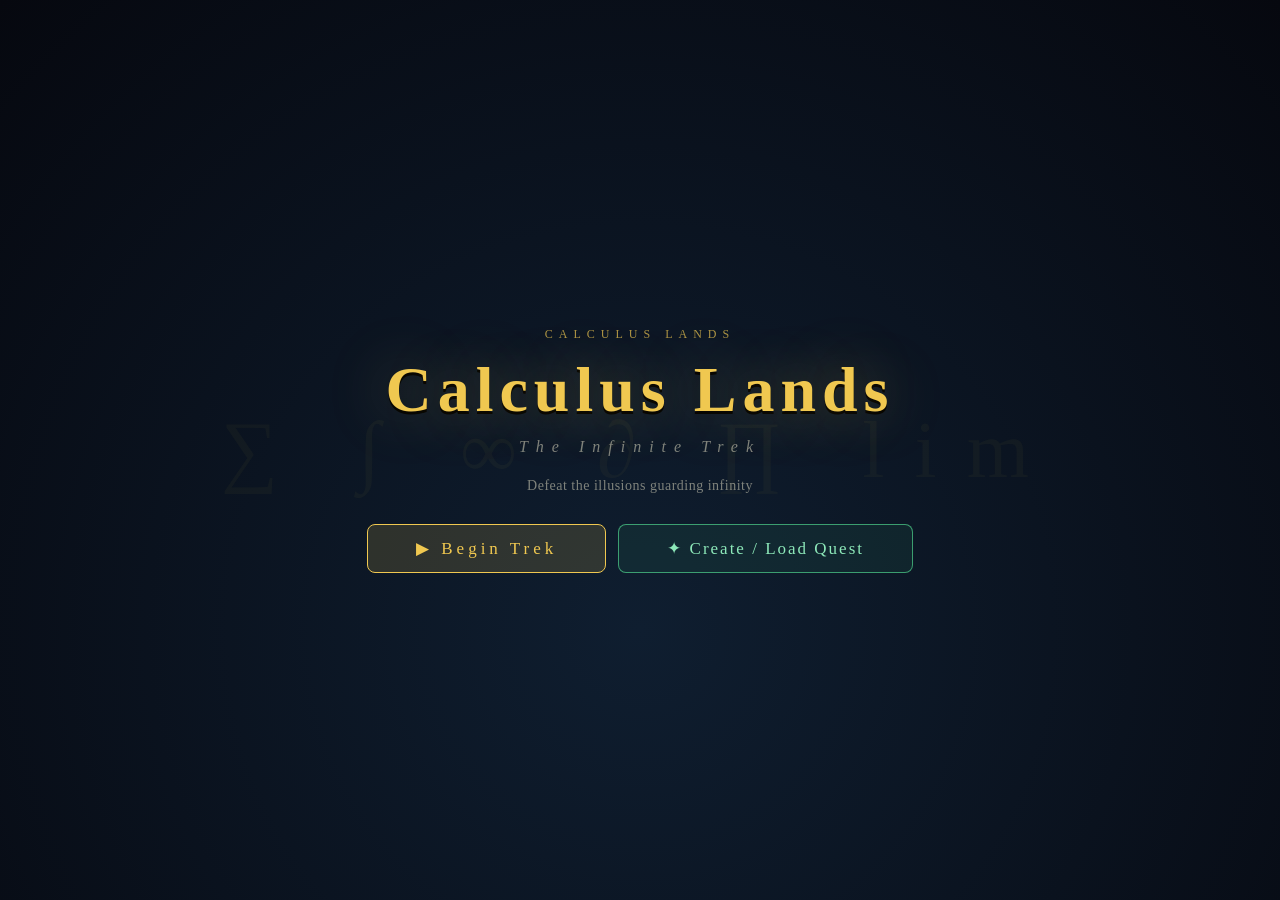
==== commit 03d8b23d: "Deploy production release" ====
--- a/index.html
+++ b/index.html
@@ -4,8 +4,8 @@
   <meta charset="UTF-8">
   <meta name="viewport" content="width=device-width, initial-scale=1.0">
   <title>Calculus Lands: The Infinite Trek</title>
-  <link rel="stylesheet" href="styles.css">
-  <!-- KaTeX CDN -->
+  <link rel="stylesheet" href="styles.css?v=20260619-creator">
+  <!-- Math renderer used for formulas in questions and answers. -->
   <link rel="stylesheet" href="https://cdn.jsdelivr.net/npm/katex@0.16.9/dist/katex.min.css">
   <script defer src="https://cdn.jsdelivr.net/npm/katex@0.16.9/dist/katex.min.js"></script>
   <script defer src="https://cdn.jsdelivr.net/npm/katex@0.16.9/dist/contrib/auto-render.min.js"
@@ -13,9 +13,7 @@
 </head>
 <body>
 
-<!-- ═══════════════════════════════════════════
-     START SCREEN
-═══════════════════════════════════════════ -->
+<!-- Opening title screen shown before the player enters the map. -->
 <div id="screen-start" class="screen">
   <div class="title-deco-bg">∑ ∫ ∞ ∂ ∏ lim</div>
   <div class="start-box">
@@ -23,18 +21,100 @@
     <h1 class="title-main">Calculus Lands</h1>
     <p class="title-sub">The Infinite Trek</p>
     <p class="start-desc">Defeat the illusions guarding infinity</p>
-    <button id="btn-start" class="btn-gold">▶ Begin Trek</button>
-  </div>
-</div>
-
-<!-- ═══════════════════════════════════════════
-     LEVEL SELECT SCREEN
-═══════════════════════════════════════════ -->
+    <div class="start-actions">
+      <button id="btn-start" class="btn-gold">▶ Begin Trek</button>
+      <button id="btn-creator" class="btn-gold btn-ghost">✦ Create / Load Quest</button>
+    </div>
+  </div>
+</div>
+
+<!-- Creator Mode turns friendly source content into a validated Learning Quest. -->
+<div id="screen-creator" class="screen hidden">
+  <header class="creator-header">
+    <div>
+      <p class="creator-kicker">Creator Mode</p>
+      <h2>Build a Learning Quest</h2>
+      <p>Paste the lesson. We’ll forge the levels, battles, and feedback.</p>
+    </div>
+    <button id="btn-creator-back" class="btn-quiet" type="button">← Back</button>
+  </header>
+
+  <main class="creator-layout">
+    <section class="creator-editor" aria-labelledby="creator-editor-title">
+      <div class="creator-section-title">
+        <span class="step-rune">1</span>
+        <div>
+          <h3 id="creator-editor-title">Quest source</h3>
+          <p>Simple Text is the easiest path. Markdown and JSON work too.</p>
+        </div>
+      </div>
+
+      <div class="creator-meta-grid">
+        <label>
+          <span>Quest title</span>
+          <input id="creator-title" type="text" placeholder="e.g. Derivatives Quest" autocomplete="off">
+        </label>
+        <label>
+          <span>Subject</span>
+          <input id="creator-subject" type="text" placeholder="e.g. Calculus I" autocomplete="off">
+        </label>
+      </div>
+
+      <div class="creator-toolbar">
+        <label>
+          <span>Input format</span>
+          <select id="creator-format">
+            <option value="auto">Auto Detect</option>
+            <option value="simple">Simple Text</option>
+            <option value="markdown">Markdown</option>
+            <option value="json">JSON</option>
+          </select>
+        </label>
+        <label class="sample-field">
+          <span>Sample quest</span>
+          <select id="creator-sample" aria-label="Choose a sample quest"></select>
+        </label>
+        <button id="btn-load-sample" class="btn-small" type="button">Load Sample</button>
+      </div>
+
+      <label class="quest-source-label" for="creator-source">Learning content</label>
+      <textarea id="creator-source" spellcheck="false" placeholder="Title: Algebra Quest&#10;Subject: Algebra I&#10;&#10;Level: Valley of Variables&#10;Enemy: Coefficient Goblin&#10;HP: 3&#10;&#10;Q: Solve 3x + 5 = 20.&#10;A: x = 5 | crit | Correct!&#10;A: x = 15 | fail | Divide by 3 after subtracting 5."></textarea>
+      <p id="creator-status" class="creator-status" role="status" aria-live="polite">Choose a sample or paste your own lesson to begin.</p>
+
+      <div class="creator-actions">
+        <button id="btn-parse" class="btn-gold btn-compact" type="button">Parse &amp; Preview</button>
+        <button id="btn-play-custom" class="btn-gold btn-compact" type="button" disabled>▶ Play This Quest</button>
+        <button id="btn-save-custom" class="btn-small" type="button" disabled>Save Locally</button>
+        <button id="btn-export-custom" class="btn-small" type="button" disabled>Export Quest</button>
+        <button id="btn-clear-custom" class="btn-text" type="button">Clear Saved Quest</button>
+      </div>
+    </section>
+
+    <aside id="creator-preview" class="creator-preview" aria-labelledby="creator-preview-title">
+      <div class="creator-section-title">
+        <span class="step-rune">2</span>
+        <div>
+          <h3 id="creator-preview-title">Quest preview</h3>
+          <p>Your playable outline appears here.</p>
+        </div>
+      </div>
+      <div id="preview-content" class="preview-empty">
+        <div class="preview-seal">?</div>
+        <p>No quest parsed yet.</p>
+        <span>Load a sample for a quick tour.</span>
+      </div>
+    </aside>
+  </main>
+</div>
+
+<!-- Map screen where the player chooses one of the five lands. -->
 <div id="screen-levels" class="screen hidden">
   <div class="levels-header">
-    <h2 class="levels-title">Choose Your Land</h2>
-    <p class="levels-sub">Sigma's trek through three battles in each land</p>
-  </div>
+    <p id="levels-mode" class="levels-mode">Built-in Campaign</p>
+    <h2 id="levels-title" class="levels-title">Choose Your Land</h2>
+    <p id="levels-sub" class="levels-sub">Sigma's trek through three battles in each land</p>
+  </div>
+  <button id="btn-levels-back" class="btn-quiet levels-back" type="button">← Title</button>
   <div id="level-map" aria-label="Level map"></div>
   <div id="letter-overlay" class="letter-overlay hidden" role="dialog" aria-modal="true" aria-label="Letter from Dr. H">
     <div class="letter-paper">
@@ -49,12 +129,10 @@
   </div>
 </div>
 
-<!-- ═══════════════════════════════════════════
-     GAME SCREEN
-═══════════════════════════════════════════ -->
+<!-- Main play screen: background, characters, choices, and dialogue. -->
 <div id="screen-game" class="screen hidden">
 
-  <!-- HUD bar (FIX #6 — hero left, enemy right) -->
+  <!-- Health display for Sigma and the current enemy. -->
   <div id="hud" class="hidden">
     <div id="hud-hero">
       <span id="hud-hero-name">Sigma</span>
@@ -66,11 +144,16 @@
     </div>
   </div>
 
-  <!-- Viewport -->
+  <button id="hint-toggle" class="hint-toggle" type="button" role="switch" aria-checked="true" title="Toggle answer color hints"
+          style="position:fixed;top:calc(var(--hud-h,52px) + 12px);right:14px;z-index:650;">
+    Hint: On
+  </button>
+
+  <!-- The visible part of the scrolling land. -->
   <div id="viewport">
     <div id="world">
 
-      <!-- BG layers -->
+      <!-- Parallax background layers that move at different speeds. -->
       <div class="bg-layer" id="bg0"  style="--depth:0.02"></div>
       <div class="bg-layer" id="bg1"  style="--depth:0.05"></div>
       <div class="bg-layer" id="bg2"  style="--depth:0.08"></div>
@@ -86,12 +169,12 @@
 
       <div id="ground"></div>
 
-      <!-- Hero: Sigma -->
+      <!-- The player character. -->
       <div id="hero">
         <canvas id="hero-canvas" width="128" height="128"></canvas>
       </div>
 
-      <!-- Enemies -->
+      <!-- Enemy positions for the two minions and the boss. -->
       <div id="enemy1" class="enemy-slot">
         <canvas class="enemy-canvas" width="180" height="180"></canvas>
         <div class="enemy-shadow"></div>
@@ -108,13 +191,13 @@
     </div>
   </div>
 
-  <!-- Move panel (left side) -->
+  <!-- Battle choices shown when a question appears. -->
   <div id="move-panel">
     <div id="move-panel-header">⚔ Choose Move</div>
     <div id="move-list"></div>
   </div>
 
-  <!-- Dialogue box (FIX #2 — professor avatar support) -->
+  <!-- Dialogue area for questions, formulas, and Dr. H's feedback. -->
   <div id="dialogue" class="hidden">
     <img id="dlg-avatar-l" class="dlg-avatar hidden" src="" alt="">
     <div id="dlg-body">
@@ -126,27 +209,39 @@
 
 </div>
 
-<!-- ═══════════════════════════════════════════
-     WIN / LOSE SCREENS
-═══════════════════════════════════════════ -->
+<!-- End screens and the final letter shown after the last land. -->
+<div id="final-letter-overlay" class="letter-overlay hidden" role="dialog" aria-modal="true" aria-label="Letter from Owlculus">
+  <div id="final-letter-paper" class="letter-paper final-letter-paper"></div>
+  <div class="letter-hint">Click anywhere to continue</div>
+</div>
+
 <div id="screen-win" class="screen hidden overlay-screen">
   <div class="overlay-box">
     <div class="overlay-icon">🏆</div>
-    <h2 class="overlay-title gold">Victory!</h2>
-    <p class="overlay-sub">Owlculus has been conquered<br>You are mastering the intuition behind Calculus II.</p>
-    <button class="btn-gold" onclick="goToLevels()">Return to Map</button>
+    <h2 id="win-title" class="overlay-title gold">Victory!</h2>
+    <p id="win-sub" class="overlay-sub">Owlculus has been conquered<br>You are mastering the intuition behind Calculus II.</p>
+    <div id="win-report" class="learning-report hidden"></div>
+    <div class="overlay-actions">
+      <button class="btn-gold btn-compact" onclick="goToLevels()">Return to Map</button>
+      <button class="btn-small custom-end-action hidden" onclick="returnToCreator()">Creator Mode</button>
+    </div>
   </div>
 </div>
 
 <div id="screen-lose" class="screen hidden overlay-screen">
   <div class="overlay-box">
     <div class="overlay-icon">💀</div>
-    <h2 class="overlay-title red">Defeat</h2>
-    <p class="overlay-sub">Infinity drained your strength...<br>Review the methods and return to battle.</p>
-    <button class="btn-gold" onclick="goToLevels()">Return to Map</button>
-  </div>
-</div>
-
-<script src="main.js"></script>
+    <h2 id="lose-title" class="overlay-title red">Defeat</h2>
+    <p id="lose-sub" class="overlay-sub">Infinity drained your strength...<br>Review the methods and return to battle.</p>
+    <div id="lose-report" class="learning-report hidden"></div>
+    <div class="overlay-actions">
+      <button class="btn-gold btn-compact" onclick="goToLevels()">Return to Map</button>
+      <button class="btn-small custom-end-action hidden" onclick="returnToCreator()">Creator Mode</button>
+    </div>
+  </div>
+</div>
+
+<script src="content-engine.js?v=20260619-creator"></script>
+<script src="main.js?v=20260619-creator"></script>
 </body>
 </html>
--- a/styles.css
+++ b/styles.css
@@ -1,862 +1 @@
-/* ═══════════════════════════════════════════
-   CALCULUS LANDS — styles.css
-   Dark pixel-art RPG
-═══════════════════════════════════════════ */
-
-*, *::before, *::after { box-sizing: border-box; margin: 0; padding: 0; }
-
-:root {
-  --night:    #0b0d17;
-  --deep:     #12141f;
-  --panel:    rgba(8, 10, 22, 0.94);
-  --border:   rgba(240, 200, 80, 0.40);
-  --gold:     #f0c850;
-  --gold-dim: rgba(240, 200, 80, 0.15);
-  --red:      #e05050;
-  --green:    #50d890;
-  --text:     #ddd8c0;
-  --text-dim: rgba(221, 216, 192, 0.55);
-  --hud-h:    52px;
-  --dlg-h:    140px;
-  --panel-w:  210px;
-  --world-w:  3400px;
-  --font:     'Cinzel', 'Palatino Linotype', 'Book Antiqua', serif;
-}
-
-html, body {
-  width: 100%; height: 100%;
-  overflow: hidden;
-  background: var(--night);
-  font-family: var(--font);
-  color: var(--text);
-  user-select: none;
-}
-
-.screen { position: fixed; inset: 0; }
-.hidden { display: none !important; }
-
-/* ════════════════════════════════════════
-   START SCREEN
-════════════════════════════════════════ */
-#screen-start {
-  display: flex;
-  align-items: center;
-  justify-content: center;
-  background: radial-gradient(ellipse at 50% 70%, #0f1e30 0%, #06080f 100%);
-  z-index: 900;
-}
-
-.title-deco-bg {
-  position: absolute;
-  inset: 0;
-  display: flex;
-  align-items: center;
-  justify-content: center;
-  font-size: 80px;
-  letter-spacing: 30px;
-  color: rgba(240,200,80,0.04);
-  pointer-events: none;
-  white-space: nowrap;
-}
-
-.start-box {
-  position: relative;
-  text-align: center;
-  display: flex;
-  flex-direction: column;
-  align-items: center;
-  gap: 16px;
-  animation: fadeUp .8s ease-out;
-}
-
-@keyframes fadeUp {
-  from { opacity:0; transform: translateY(30px); }
-  to   { opacity:1; transform: translateY(0);    }
-}
-
-.start-eyebrow {
-  font-size: 12px;
-  letter-spacing: 6px;
-  color: var(--gold);
-  opacity: .7;
-  text-transform: uppercase;
-}
-
-.title-main {
-  font-size: 64px;
-  font-weight: 900;
-  color: var(--gold);
-  letter-spacing: 6px;
-  line-height: 1;
-  text-shadow: 0 0 60px rgba(240,200,80,.4), 0 3px 0 #000;
-}
-
-.title-sub {
-  font-size: 16px;
-  letter-spacing: 8px;
-  color: var(--text-dim);
-  font-style: italic;
-}
-
-.start-desc {
-  font-size: 14px;
-  color: var(--text-dim);
-  line-height: 2;
-  letter-spacing: .5px;
-}
-
-.btn-gold {
-  background: var(--gold-dim);
-  border: 1px solid var(--gold);
-  border-radius: 8px;
-  color: var(--gold);
-  font-size: 17px;
-  font-family: var(--font);
-  letter-spacing: 4px;
-  padding: 13px 48px;
-  cursor: pointer;
-  transition: background .2s, box-shadow .2s, transform .12s;
-  margin-top: 8px;
-}
-.btn-gold:hover {
-  background: rgba(240,200,80,.28);
-  box-shadow: 0 0 28px rgba(240,200,80,.35);
-  transform: scale(1.04);
-}
-.btn-gold:active { transform: scale(.97); }
-
-/* ════════════════════════════════════════
-   LEVEL SELECT SCREEN
-════════════════════════════════════════ */
-#screen-levels {
-  display: flex;
-  flex-direction: column;
-  align-items: center;
-  justify-content: center;
-  gap: 20px;
-  background: radial-gradient(120% 100% at 50% 30%, #203b2e 0%, #0b1416 55%, #06080f 100%);
-  z-index: 850;
-  padding: 30px 20px 50px;
-}
-
-.levels-header {
-  text-align: center;
-}
-
-.levels-title {
-  font-size: 48px;
-  font-weight: 900;
-  color: var(--gold);
-  letter-spacing: 4px;
-  text-shadow: 0 0 40px rgba(240,200,80,.3);
-  margin-bottom: 8px;
-}
-
-.levels-sub {
-  font-size: 14px;
-  color: var(--text-dim);
-  letter-spacing: 2px;
-}
-
-#level-map {
-  position: relative;
-  width: min(1100px, 92vw);
-  height: min(520px, 62vh);
-  border-radius: 8px;
-  background:
-    linear-gradient(90deg, rgba(45, 76, 60, 0.18) 1px, transparent 1px),
-    linear-gradient(0deg, rgba(45, 76, 60, 0.18) 1px, transparent 1px),
-    radial-gradient(520px 260px at 18% 72%, rgba(62, 105, 70, 0.48), transparent 72%),
-    radial-gradient(360px 220px at 72% 32%, rgba(98, 89, 58, 0.36), transparent 70%),
-    linear-gradient(145deg, rgba(25, 35, 31, 0.98), rgba(9, 17, 21, 0.98));
-  background-size: 54px 54px, 54px 54px, auto, auto, auto;
-  border: 1px solid rgba(240, 200, 80, 0.30);
-  box-shadow: inset 0 0 0 3px rgba(0,0,0,.22), inset 0 0 50px rgba(0, 0, 0, 0.45), 0 18px 50px rgba(0, 0, 0, 0.45);
-  overflow: hidden;
-}
-
-#level-map::before {
-  content: '';
-  position: absolute;
-  inset: 0;
-  background-image:
-    linear-gradient(115deg, transparent 0 42%, rgba(240,200,80,.08) 42% 43%, transparent 43% 100%),
-    repeating-linear-gradient(110deg, rgba(255,255,255,0.035) 0 3px, transparent 3px 14px),
-    repeating-linear-gradient(20deg, rgba(0,0,0,0.07) 0 2px, transparent 2px 12px);
-  opacity: 0.72;
-  pointer-events: none;
-}
-
-#level-map::after {
-  content: '';
-  position: absolute;
-  inset: 14px;
-  border: 1px dashed rgba(240, 200, 80, 0.18);
-  border-radius: 6px;
-  pointer-events: none;
-}
-
-.map-trails {
-  position: absolute;
-  inset: 0;
-  width: 100%;
-  height: 100%;
-  pointer-events: none;
-  z-index: 1;
-}
-
-.map-trail {
-  fill: none;
-  stroke-linecap: round;
-  stroke-linejoin: round;
-}
-
-.map-trail.shadow {
-  stroke: rgba(0,0,0,.58);
-  stroke-width: 3.8;
-  stroke-dasharray: 1.2 2.4;
-}
-
-.map-trail.main {
-  stroke: rgba(217, 181, 88, .72);
-  stroke-width: 1.4;
-  stroke-dasharray: 1.1 2.5;
-}
-
-.map-label {
-  position: absolute;
-  z-index: 2;
-  color: rgba(240,200,80,.48);
-  font-size: 10px;
-  letter-spacing: 3px;
-  pointer-events: none;
-}
-
-.map-label-nw { top: 24px; left: 28px; }
-.map-label-se { right: 26px; bottom: 24px; }
-
-.letter-overlay {
-  position: fixed;
-  inset: 0;
-  z-index: 900;
-  display: grid;
-  place-items: center;
-  padding: 26px;
-  background: radial-gradient(70% 62% at 50% 44%, rgba(18, 15, 9, 0.42), rgba(2, 4, 8, 0.78));
-  cursor: pointer;
-  animation: letterVeilIn .28s ease-out;
-}
-
-.letter-paper {
-  width: min(820px, 92vw);
-  max-height: min(78vh, 720px);
-  overflow-y: auto;
-  padding: clamp(26px, 4vw, 46px);
-  color: #3c2a16;
-  font-family: 'Palatino Linotype', 'Book Antiqua', Georgia, serif;
-  font-size: clamp(15px, 1.55vw, 18px);
-  line-height: 1.65;
-  background:
-    linear-gradient(100deg, rgba(255,255,255,.18), transparent 24%, rgba(120, 74, 28, .08) 68%, transparent),
-    repeating-linear-gradient(0deg, rgba(100, 62, 24, .035) 0 1px, transparent 1px 28px),
-    #ead6aa;
-  border: 1px solid rgba(92, 55, 19, .72);
-  border-radius: 6px;
-  box-shadow: 0 28px 90px rgba(0,0,0,.62), inset 0 0 0 8px rgba(86, 48, 18, .07);
-  transform-origin: center;
-  animation: letterUnfold .62s cubic-bezier(.2,.9,.18,1.05);
-  user-select: text;
-}
-
-.letter-paper p + p {
-  margin-top: 16px;
-}
-
-.letter-hint {
-  position: fixed;
-  bottom: 22px;
-  left: 50%;
-  transform: translateX(-50%);
-  color: rgba(240, 200, 80, .82);
-  font-size: 12px;
-  letter-spacing: 2px;
-  text-transform: uppercase;
-  pointer-events: none;
-  animation: blink 1.3s ease-in-out infinite;
-}
-
-.letter-overlay.dismiss {
-  animation: letterVeilOut .28s ease-in forwards;
-}
-
-.letter-overlay.dismiss .letter-paper {
-  animation: letterFold .28s ease-in forwards;
-}
-
-@keyframes letterVeilIn {
-  from { opacity: 0; }
-  to { opacity: 1; }
-}
-
-@keyframes letterVeilOut {
-  from { opacity: 1; }
-  to { opacity: 0; }
-}
-
-@keyframes letterUnfold {
-  from { opacity: 0; transform: translateY(22px) scaleY(.18) rotateX(24deg); }
-  58% { opacity: 1; transform: translateY(0) scaleY(1.04) rotateX(0); }
-  to { opacity: 1; transform: translateY(0) scaleY(1) rotateX(0); }
-}
-
-@keyframes letterFold {
-  from { opacity: 1; transform: translateY(0) scaleY(1); }
-  to { opacity: 0; transform: translateY(16px) scaleY(.72); }
-}
-
-.level-node {
-  position: absolute;
-  appearance: none;
-  padding: 0;
-  display: grid;
-  place-items: center;
-  border: 1px solid rgba(240, 200, 80, 0.58);
-  color: var(--gold);
-  font-family: var(--font);
-  cursor: pointer;
-  transform: translate(-50%, -50%) rotate(var(--tilt));
-  box-shadow: 0 13px 24px rgba(0, 0, 0, 0.55), inset 0 0 0 3px rgba(255,255,255,.03);
-  transition: transform 0.2s ease, box-shadow 0.2s ease, border-color 0.2s ease, filter .2s ease;
-  z-index: 3;
-  overflow: visible;
-}
-
-.level-node:hover {
-  border-color: rgba(240, 200, 80, 0.9);
-  box-shadow: 0 18px 30px rgba(0, 0, 0, 0.62), 0 0 24px rgba(240, 200, 80, 0.24), inset 0 0 0 3px rgba(255,255,255,.05);
-  filter: saturate(1.18) brightness(1.08);
-  transform: translate(-50%, -50%) rotate(0deg) scale(1.06);
-}
-
-.level-node::before {
-  content: '';
-  position: absolute;
-  inset: 7px;
-  border: 1px dashed rgba(255,255,255,.16);
-  border-radius: inherit;
-  pointer-events: none;
-}
-
-.level-node::after {
-  content: '';
-  position: absolute;
-  inset: 0;
-  background:
-    linear-gradient(130deg, rgba(255,255,255,.14), transparent 34%),
-    repeating-linear-gradient(150deg, transparent 0 9px, rgba(0,0,0,.11) 9px 12px);
-  mix-blend-mode: screen;
-  opacity: .55;
-  pointer-events: none;
-  clip-path: inherit;
-}
-
-.level-node.size-sm {
-  width: 92px;
-  height: 82px;
-  border-radius: 35% 24% 31% 28%;
-  clip-path: polygon(14% 7%, 86% 0, 100% 34%, 84% 92%, 30% 100%, 0 72%, 5% 24%);
-}
-
-.level-node.size-md {
-  width: 122px;
-  height: 108px;
-  border-radius: 25% 36% 24% 31%;
-  clip-path: polygon(10% 14%, 44% 0, 92% 10%, 100% 58%, 76% 100%, 22% 88%, 0 48%);
-}
-
-.level-node.size-lg {
-  width: 152px;
-  height: 126px;
-  border-radius: 34% 22% 32% 26%;
-  clip-path: polygon(8% 18%, 34% 0, 82% 7%, 100% 43%, 88% 88%, 48% 100%, 9% 82%, 0 40%);
-}
-
-.terrain-ruins { background: linear-gradient(145deg, #3b5145, #17231f 72%); }
-.terrain-grove { background: linear-gradient(145deg, #466b4b, #182a23 74%); }
-.terrain-rift  { background: linear-gradient(145deg, #5e5840, #20372c 70%); }
-.terrain-tower { background: linear-gradient(145deg, #4d665d, #1d2630 72%); }
-.terrain-gate  { background: linear-gradient(145deg, #6a5547, #202127 74%); }
-
-.level-node-num {
-  position: absolute;
-  z-index: 4;
-  top: 9px;
-  left: 11px;
-  display: grid;
-  place-items: center;
-  width: 24px;
-  height: 24px;
-  border: 1px solid rgba(240,200,80,.42);
-  border-radius: 999px;
-  background: rgba(0,0,0,.32);
-  font-size: 13px;
-  font-weight: 900;
-  letter-spacing: 0;
-  text-shadow: 0 2px 0 #000, 0 0 18px rgba(240,200,80,.45);
-}
-
-.level-node-title {
-  position: relative;
-  z-index: 3;
-  display: block;
-  width: 82%;
-  color: rgba(255, 234, 176, .96);
-  font-size: 11px;
-  font-weight: 700;
-  line-height: 1.15;
-  letter-spacing: .7px;
-  text-align: center;
-  text-shadow: 0 2px 0 #000, 0 0 10px rgba(0,0,0,.75);
-  overflow-wrap: anywhere;
-  transform: translateY(2px);
-}
-
-.level-node.size-lg .level-node-title {
-  font-size: 12px;
-  width: 76%;
-}
-
-.level-node-mark {
-  position: absolute;
-  width: 24px;
-  height: 5px;
-  bottom: 21%;
-  left: 50%;
-  transform: translateX(-50%);
-  background: rgba(240,200,80,.44);
-  box-shadow: 18px -18px 0 rgba(240,200,80,.14), -15px -8px 0 rgba(255,255,255,.08);
-}
-
-/* ════════════════════════════════════════
-   OVERLAY SCREENS (win / lose)
-════════════════════════════════════════ */
-.overlay-screen {
-  display: flex;
-  align-items: center;
-  justify-content: center;
-  background: rgba(6,8,15,.88);
-  z-index: 800;
-  backdrop-filter: blur(4px);
-}
-
-.overlay-box {
-  text-align: center;
-  display: flex;
-  flex-direction: column;
-  align-items: center;
-  gap: 18px;
-  animation: fadeUp .5s ease-out;
-}
-
-.overlay-icon { font-size: 72px; }
-.overlay-title {
-  font-size: 48px;
-  font-weight: 900;
-  letter-spacing: 4px;
-  text-shadow: 0 2px 0 #000;
-}
-.overlay-title.gold { color: var(--gold); }
-.overlay-title.red  { color: var(--red);  }
-.overlay-sub { font-size: 15px; color: var(--text-dim); line-height: 2; }
-
-/* ════════════════════════════════════════
-   GAME SCREEN
-════════════════════════════════════════ */
-#screen-game { z-index: 10; }
-
-/* ── HUD (FIX #6 — Hero left, Enemy right) ── */
-#hud {
-  position: fixed;
-  top: 0; left: 0; right: 0;
-  height: var(--hud-h);
-  display: flex;
-  align-items: center;
-  justify-content: space-between;
-  padding: 0 18px;
-  background: linear-gradient(180deg, rgba(6,8,20,.98) 0%, rgba(6,8,20,.80) 100%);
-  border-bottom: 1px solid var(--border);
-  z-index: 500;
-  gap: 12px;
-}
-
-#hud-hero, #hud-enemy {
-  display: flex;
-  align-items: center;
-  gap: 10px;
-  background: rgba(255,255,255,.04);
-  border: 1px solid var(--border);
-  border-radius: 8px;
-  padding: 6px 14px;
-  min-width: 180px;
-}
-
-/* Hero on LEFT */
-#hud-hero {
-  order: 1;
-}
-
-#hud-hero-name {
-  font-size: 14px;
-  font-weight: bold;
-  color: var(--green);
-  letter-spacing: .5px;
-}
-
-/* Enemy on RIGHT */
-#hud-enemy {
-  order: 2;
-}
-
-#hud-enemy-name {
-  font-size: 14px;
-  font-weight: bold;
-  color: var(--red);
-  white-space: nowrap;
-  letter-spacing: .5px;
-}
-
-.heart {
-  font-size: 17px;
-  display: inline-block;
-  transition: opacity .25s, transform .25s;
-}
-.heart.lost { opacity: .2; transform: scale(.7); }
-
-/* ── VIEWPORT ── */
-#viewport {
-  position: fixed;
-  top: var(--hud-h);
-  left: 0; right: 0;
-  bottom: var(--dlg-h);
-  overflow: hidden;
-}
-
-#world {
-  position: absolute;
-  width: var(--world-w);
-  height: 100%;
-  top: 0; left: 0;
-  will-change: transform;
-}
-
-/* FIX #3 — Battle zoom */
-#world.zoom {
-  transition: transform .6s cubic-bezier(.25,.46,.45,.94),
-              transform-origin .6s;
-}
-
-/* ── BG LAYERS ── */
-.bg-layer {
-  position: absolute;
-  top: 0; left: 0;
-  width: 100%; height: 100%;
-  background-repeat: repeat-x;
-  background-position: bottom left;
-  background-size: auto 100%;
-  image-rendering: pixelated;
-  image-rendering: crisp-edges;
-}
-
-#bg0  { background-image: url('assets/animations/background/forest/layers/bg_forest_layer_0.png'); }
-#bg1  { background-image: url('assets/animations/background/forest/layers/bg_forest_layer_1.png'); }
-#bg2  { background-image: url('assets/animations/background/forest/layers/bg_forest_layer_2.png'); }
-#bg3  { background-image: url('assets/animations/background/forest/layers/bg_forest_layer_3.png'); }
-#bg4  { background-image: url('assets/animations/background/forest/layers/bg_forest_lights_4.png'); opacity: .75; }
-#bg5  { background-image: url('assets/animations/background/forest/layers/bg_forest_layer_5.png'); }
-#bg6  { background-image: url('assets/animations/background/forest/layers/bg_forest_layer_6.png'); }
-#bg7  { background-image: url('assets/animations/background/forest/layers/bg_forest_lights_7.png'); opacity: .75; }
-#bg8  { background-image: url('assets/animations/background/forest/layers/bg_forest_layer_8.png'); }
-#bg9  { background-image: url('assets/animations/background/forest/layers/bg_forest_layer_9.png'); }
-#bg10 { background-image: url('assets/animations/background/forest/layers/bg_forest_layer_10.png'); }
-#bg11 { background-image: url('assets/animations/background/forest/layers/bg_forest_layer_11.png'); }
-
-#ground {
-  position: absolute;
-  bottom: 0; left: 0;
-  width: 100%; height: 6px;
-  background: linear-gradient(90deg, #152a18, #2a5430, #152a18);
-  box-shadow: 0 -3px 16px rgba(50,200,90,.25);
-  z-index: 50;
-}
-
-/* ── HERO ── */
-#hero {
-  position: absolute;
-  bottom: 6px;
-  z-index: 30;
-  image-rendering: pixelated;
-}
-
-#hero-canvas {
-  display: block;
-  image-rendering: pixelated;
-  image-rendering: crisp-edges;
-  transform-origin: bottom center;
-}
-
-/* ── ENEMIES ── */
-.enemy-slot {
-  position: absolute;
-  bottom: 6px;
-  z-index: 28;
-  display: flex;
-  flex-direction: column;
-  align-items: center;
-  image-rendering: pixelated;
-}
-
-.enemy-canvas {
-  display: block;
-  image-rendering: pixelated;
-  image-rendering: crisp-edges;
-  transform-origin: bottom center;
-}
-
-.enemy-shadow {
-  width: 60px; height: 10px;
-  background: radial-gradient(ellipse, rgba(0,0,0,.55) 0%, transparent 70%);
-  margin-top: -4px;
-}
-
-/* ── HERO ANIMATIONS ── */
-#hero.anim-attack { animation: heroAttack .38s ease-out; }
-#hero.anim-jump   { animation: heroJump   .44s ease-out; }
-#hero.anim-hurt   { animation: heroHurt   .44s ease-out; }
-#hero.anim-vjump  { animation: heroJump   .52s ease-out; }
-
-@keyframes heroAttack {
-  0%   { transform: translateX(0); }
-  25%  { transform: translateX(44px); }
-  65%  { transform: translateX(32px); }
-  100% { transform: translateX(0); }
-}
-@keyframes heroJump {
-  0%   { transform: translateY(0); }
-  38%  { transform: translateY(-46px); }
-  100% { transform: translateY(0); }
-}
-@keyframes heroHurt {
-  0%   { transform: translateX(0);    filter: brightness(1); }
-  15%  { transform: translateX(-10px); filter: brightness(3) saturate(0); }
-  35%  { transform: translateX(8px);  filter: brightness(2) sepia(1) hue-rotate(-20deg); }
-  55%  { transform: translateX(-5px); filter: brightness(1.5); }
-  80%  { transform: translateX(3px);  filter: brightness(1); }
-  100% { transform: translateX(0);    filter: brightness(1); }
-}
-
-/* ── ENEMY ANIMATIONS ── */
-.enemy-slot.anim-hurt   .enemy-canvas { animation: enemyHurt   .40s ease-out; }
-.enemy-slot.anim-attack .enemy-canvas { animation: enemyAttack .38s ease-out; }
-
-@keyframes enemyHurt {
-  0%   { filter: brightness(4) saturate(0); transform: translateX(0) scaleX(1); }
-  20%  { filter: brightness(3) saturate(0); transform: translateX(10px) scaleX(.95); }
-  55%  { filter: brightness(1.5);           transform: translateX(-6px); }
-  100% { filter: brightness(1);             transform: translateX(0) scaleX(1); }
-}
-@keyframes enemyAttack {
-  0%   { transform: translateX(0) scale(1); }
-  28%  { transform: translateX(-36px) scale(1.14); }
-  65%  { transform: translateX(-24px) scale(1.07); }
-  100% { transform: translateX(0) scale(1); }
-}
-
-/* ── DAMAGE NUMBERS ── */
-.dmg-popup {
-  position: absolute;
-  font-size: 20px;
-  font-weight: 900;
-  font-family: var(--font);
-  pointer-events: none;
-  z-index: 100;
-  animation: dmgFloat .95s ease-out forwards;
-  text-shadow: 1px 1px 0 #000, -1px 1px 0 #000, 0 2px 0 #000;
-}
-.dmg-popup.crit   { color: #ffd700; font-size: 26px; }
-.dmg-popup.normal { color: #ffffff; }
-.dmg-popup.miss   { color: #60d0ff; }
-.dmg-popup.fail   { color: #ff6060; }
-
-@keyframes dmgFloat {
-  0%   { transform: translateY(0)    scale(1);   opacity: 1; }
-  55%  { transform: translateY(-54px) scale(1.1); opacity: 1; }
-  100% { transform: translateY(-80px) scale(.8);  opacity: 0; }
-}
-
-/* ── MOVE PANEL ── */
-#move-panel {
-  position: fixed;
-  left: 0;
-  top: 50%;
-  transform: translate(-115%, -50%);
-  width: var(--panel-w);
-  background: var(--panel);
-  border: 1px solid var(--border);
-  border-left: none;
-  border-radius: 0 14px 14px 0;
-  padding: 14px 12px;
-  z-index: 600;
-  transition: transform .42s cubic-bezier(.34,1.56,.64,1);
-  box-shadow: 6px 0 30px rgba(0,0,0,.7);
-}
-
-#move-panel.open {
-  transform: translate(0, -50%);
-}
-
-#move-panel-header {
-  text-align: center;
-  font-size: 12px;
-  letter-spacing: 2px;
-  color: var(--gold);
-  border-bottom: 1px solid var(--border);
-  padding-bottom: 8px;
-  margin-bottom: 10px;
-}
-
-#move-list {
-  display: flex;
-  flex-direction: column;
-  gap: 8px;
-}
-
-.move-btn {
-  background: rgba(240,200,80,.07);
-  border: 1px solid rgba(240,200,80,.28);
-  border-radius: 8px;
-  color: var(--text);
-  padding: 10px 12px;
-  font-size: 12.5px;
-  font-family: var(--font);
-  cursor: pointer;
-  text-align: left;
-  line-height: 1.4;
-  transition: background .15s, border-color .15s, transform .1s;
-  word-break: keep-all;
-  display: flex;
-  align-items: flex-start;
-  gap: 8px;
-  min-height: 44px;
-}
-
-.move-btn:hover:not(:disabled) {
-  background: rgba(240,200,80,.18);
-  border-color: var(--gold);
-  transform: translateX(5px);
-}
-.move-btn:active:not(:disabled) { transform: translateX(3px) scale(.97); }
-.move-btn:disabled { opacity: .45; cursor: default; }
-
-.move-btn[data-effect="crit"]   { border-left: 3px solid #ffd700; }
-.move-btn[data-effect="normal"] { border-left: 3px solid #88ccff; }
-.move-btn[data-effect="dodge"]  { border-left: 3px solid #88ffcc; }
-.move-btn[data-effect="fail"]   { border-left: 3px solid #ff8888; }
-
-.move-num {
-  flex: 0 0 auto;
-  color: var(--gold);
-  font-weight: 900;
-}
-
-.move-label {
-  min-width: 0;
-}
-
-.move-math {
-  color: rgba(255, 234, 176, .98);
-  white-space: nowrap;
-}
-
-.move-btn .katex {
-  font-size: 1.02em;
-}
-
-/* ── DIALOGUE BOX ── */
-#dialogue {
-  position: fixed;
-  bottom: 0; left: 0; right: 0;
-  height: var(--dlg-h);
-  background: linear-gradient(0deg, rgba(4,6,16,.99) 0%, rgba(8,10,24,.93) 100%);
-  border-top: 1px solid var(--border);
-  display: flex;
-  align-items: center;
-  gap: 14px;
-  padding: 12px 20px;
-  z-index: 500;
-  box-shadow: 0 -6px 30px rgba(0,0,0,.6);
-}
-
-.dlg-avatar {
-  width: 88px;
-  height: 88px;
-  object-fit: contain;
-  flex-shrink: 0;
-  image-rendering: pixelated;
-  border: 1px solid var(--border);
-  border-radius: 8px;
-  background: rgba(255,255,255,.03);
-}
-
-#dlg-body {
-  flex: 1;
-  display: flex;
-  align-items: center;
-  min-height: 88px;
-}
-
-#dlg-text {
-  display: flex;
-  flex-direction: column;
-  gap: 4px;
-  font-size: 14px;
-  line-height: 1.55;
-  color: var(--text);
-  max-height: 112px;
-  overflow-y: auto;
-  width: 100%;
-}
-
-.dlg-question {
-  white-space: pre-line;
-}
-
-.dlg-formula {
-  color: rgba(240, 200, 80, 0.95);
-  display: block;
-  width: 100%;
-  overflow-x: auto;
-  overflow-y: hidden;
-  padding-bottom: 2px;
-}
-
-/* FIX #5 — KaTeX styling */
-#dlg-text .katex { font-size: 1em; }
-#dlg-text .katex-display {
-  margin: 0;
-  text-align: left;
-}
-
-#dlg-hint {
-  position: absolute;
-  bottom: 6px;
-  right: 18px;
-  font-size: 11px;
-  color: rgba(240,200,80,.5);
-  animation: blink 1.3s ease-in-out infinite;
-  pointer-events: none;
-}
-
-@keyframes blink {
-  0%, 100% { opacity: .4; }
-  50%       { opacity: 1;  }
-}
+*,*:before,*:after{box-sizing:border-box;margin:0;padding:0}:root{--night: #0b0d17;--deep: #12141f;--panel: rgba(8, 10, 22, .94);--border: rgba(240, 200, 80, .4);--gold: #f0c850;--gold-dim: rgba(240, 200, 80, .15);--red: #e05050;--green: #50d890;--text: #ddd8c0;--text-dim: rgba(221, 216, 192, .55);--hud-h: 52px;--dlg-h: 140px;--panel-w: 210px;--world-w: 3400px;--font: "Cinzel", "Palatino Linotype", "Book Antiqua", serif}html,body{width:100%;height:100%;overflow:hidden;background:var(--night);font-family:var(--font);color:var(--text);user-select:none}.screen{position:fixed;inset:0}.hidden{display:none!important}#screen-start{display:flex;align-items:center;justify-content:center;background:radial-gradient(ellipse at 50% 70%,#0f1e30,#06080f);z-index:900}.title-deco-bg{position:absolute;inset:0;display:flex;align-items:center;justify-content:center;font-size:80px;letter-spacing:30px;color:#f0c8500a;pointer-events:none;white-space:nowrap}.start-box{position:relative;text-align:center;display:flex;flex-direction:column;align-items:center;gap:16px;animation:fadeUp .8s ease-out}@keyframes fadeUp{0%{opacity:0;transform:translateY(30px)}to{opacity:1;transform:translateY(0)}}.start-eyebrow{font-size:12px;letter-spacing:6px;color:var(--gold);opacity:.7;text-transform:uppercase}.title-main{font-size:64px;font-weight:900;color:var(--gold);letter-spacing:6px;line-height:1;text-shadow:0 0 60px rgba(240,200,80,.4),0 3px 0 #000}.title-sub{font-size:16px;letter-spacing:8px;color:var(--text-dim);font-style:italic}.start-desc{font-size:14px;color:var(--text-dim);line-height:2;letter-spacing:.5px}.btn-gold{background:var(--gold-dim);border:1px solid var(--gold);border-radius:8px;color:var(--gold);font-size:17px;font-family:var(--font);letter-spacing:4px;padding:13px 48px;cursor:pointer;transition:background .2s,box-shadow .2s,transform .12s;margin-top:8px}.btn-gold:hover{background:#f0c85047;box-shadow:0 0 28px #f0c85059;transform:scale(1.04)}.btn-gold:active{transform:scale(.97)}.start-actions{display:flex;flex-wrap:wrap;justify-content:center;gap:12px}.btn-ghost{background:#50d89012;border-color:#50d890ad;color:#8de8b9;letter-spacing:2px}.btn-ghost:hover{background:#50d89029;box-shadow:0 0 28px #50d89033}.btn-gold:disabled,.btn-small:disabled{opacity:.36;cursor:not-allowed;transform:none;box-shadow:none}.btn-compact{margin:0;padding:11px 20px;font-size:13px;letter-spacing:1.5px}.btn-small,.btn-quiet,.btn-text{appearance:none;font-family:var(--font);cursor:pointer;transition:color .18s,border-color .18s,background .18s,transform .12s}.btn-small{min-height:40px;padding:9px 14px;border:1px solid rgba(240,200,80,.36);border-radius:7px;background:#f0c85012;color:var(--text);font-size:11px;letter-spacing:.5px}.btn-small:hover:not(:disabled){border-color:var(--gold);color:var(--gold);background:#f0c85024}.btn-quiet{padding:9px 13px;border:1px solid rgba(240,200,80,.24);border-radius:7px;background:#04060c5c;color:var(--text-dim);font-size:12px}.btn-quiet:hover{color:var(--gold);border-color:#f0c850a6}.btn-text{padding:8px 4px;border:0;background:transparent;color:var(--text-dim);font-size:10px;text-decoration:underline;text-underline-offset:3px}.btn-text:hover{color:#faa}#screen-creator{z-index:880;overflow-y:auto;background:linear-gradient(#05090ee8,#05090ef7),url(assets/animations/background/forest/preview/bg_forest_preview.png) center / cover fixed}.creator-header{min-height:94px;display:flex;align-items:center;justify-content:space-between;gap:24px;padding:14px clamp(22px,4vw,58px);border-bottom:1px solid rgba(240,200,80,.2);background:#05080ec2;box-shadow:0 14px 44px #00000057}.creator-kicker,.levels-mode{margin-bottom:5px;color:var(--green);font-size:10px;font-weight:700;letter-spacing:3px;text-transform:uppercase}.creator-header h2{color:var(--gold);font-size:clamp(27px,3vw,40px);letter-spacing:2px;line-height:1.08}.creator-header>div>p:last-child{margin-top:8px;color:var(--text-dim);font-family:Palatino Linotype,Georgia,serif;font-size:14px;letter-spacing:.2px}.creator-layout{width:min(1440px,100%);min-height:calc(100vh - 94px);margin:0 auto;padding:14px clamp(18px,3.2vw,46px) 24px;display:grid;grid-template-columns:minmax(0,1.45fr) minmax(340px,.85fr);gap:20px;align-items:stretch}.creator-editor,.creator-preview{border:1px solid rgba(240,200,80,.26);border-radius:10px;background:linear-gradient(145deg,#0e1418f7,#070b12f7);box-shadow:0 22px 60px #00000061,inset 0 0 0 3px #ffffff04}.creator-editor{padding:clamp(16px,1.6vw,22px);display:flex;flex-direction:column;gap:10px}.creator-preview{min-height:510px;padding:clamp(16px,1.6vw,22px);overflow:hidden}.creator-section-title{display:flex;align-items:flex-start;gap:12px;padding-bottom:10px;border-bottom:1px solid rgba(240,200,80,.14)}.creator-section-title h3{color:#fff0c0;font-size:17px;letter-spacing:1px}.creator-section-title p{margin-top:5px;color:var(--text-dim);font-family:Palatino Linotype,Georgia,serif;font-size:12px;line-height:1.45}.step-rune{flex:0 0 30px;width:30px;height:30px;display:grid;place-items:center;border:1px solid rgba(240,200,80,.52);border-radius:50%;color:var(--gold);background:#f0c85014;font-size:12px;font-weight:900}.creator-meta-grid{display:grid;grid-template-columns:1fr 1fr;gap:12px}.creator-editor label,.creator-toolbar label{display:flex;flex-direction:column;gap:6px;color:#f0c850b8;font-size:10px;letter-spacing:1.3px;text-transform:uppercase}.creator-editor input,.creator-editor select,.creator-editor textarea{width:100%;border:1px solid rgba(240,200,80,.25);border-radius:7px;outline:none;background:#03070cb8;color:var(--text);font-family:Palatino Linotype,Georgia,serif;user-select:text;transition:border-color .18s,box-shadow .18s}.creator-editor input:focus,.creator-editor select:focus,.creator-editor textarea:focus{border-color:#f0c850b8;box-shadow:0 0 0 3px #f0c85014}.creator-editor input,.creator-editor select{height:40px;padding:0 11px;font-size:13px}.creator-toolbar{display:grid;grid-template-columns:minmax(150px,.65fr) minmax(190px,1fr) auto;align-items:end;gap:10px}.quest-source-label{margin-bottom:-10px}#creator-source{min-height:205px;flex:1 1 205px;resize:vertical;padding:15px 16px;font-family:ui-monospace,SFMono-Regular,Menlo,Consolas,monospace;font-size:12.5px;line-height:1.65;tab-size:2}.creator-status{min-height:16px;color:var(--text-dim);font-family:Palatino Linotype,Georgia,serif;font-size:12px}.creator-status.success{color:#84e0ae}.creator-status.error{color:#ff9e9e}.creator-actions{display:flex;flex-wrap:wrap;align-items:center;gap:9px}#preview-content{height:calc(100% - 62px);min-height:390px;margin-top:12px;overflow-y:auto;padding-right:4px}.preview-empty{display:flex;flex-direction:column;align-items:center;justify-content:center;text-align:center;color:var(--text-dim)}.preview-empty p{margin-top:14px;color:var(--text);font-size:14px}.preview-empty span{margin-top:7px;font-family:Georgia,serif;font-size:12px}.preview-seal{width:68px;height:68px;display:grid;place-items:center;border:1px solid rgba(240,200,80,.38);border-radius:50%;color:#f0c85094;font-size:28px;box-shadow:inset 0 0 25px #f0c85014}.preview-heading h4{color:#fff0c0;font-size:22px;line-height:1.25}.preview-heading p{margin-top:5px;color:var(--green);font-size:11px;letter-spacing:1.4px;text-transform:uppercase}.preview-stats{display:grid;grid-template-columns:repeat(3,1fr);gap:7px;margin:18px 0}.preview-stat{padding:11px 7px;border:1px solid rgba(240,200,80,.16);border-radius:7px;background:#f0c8500a;text-align:center}.preview-stat strong{display:block;color:var(--gold);font-size:20px}.preview-stat span{color:var(--text-dim);font-size:9px;letter-spacing:.8px;text-transform:uppercase}.validation-group{margin:12px 0;padding:11px 12px;border-radius:7px;font-family:Palatino Linotype,Georgia,serif;font-size:12px;line-height:1.45}.validation-group strong{display:block;margin-bottom:6px;font-family:var(--font);font-size:10px;letter-spacing:1px;text-transform:uppercase}.validation-group ul{margin-left:17px}.validation-group li+li{margin-top:5px}.validation-errors{border:1px solid rgba(224,80,80,.42);background:#e050501a;color:#ffc1c1}.validation-warnings{border:1px solid rgba(240,200,80,.3);background:#f0c85012;color:#eadba9}.validation-ready{border:1px solid rgba(80,216,144,.34);background:#50d89012;color:#a7e8c5}.quest-outline{margin-top:17px;border-top:1px solid rgba(240,200,80,.14);padding-top:15px}.quest-outline>h5{margin-bottom:10px;color:var(--gold);font-size:10px;letter-spacing:1.6px;text-transform:uppercase}.outline-level{padding:10px 0;border-bottom:1px solid rgba(255,255,255,.06)}.outline-level h6{color:#eee4c7;font-size:12px}.outline-level ul{margin:8px 0 0 18px;color:var(--text-dim);font-family:Georgia,serif;font-size:12px}.outline-level li+li{margin-top:5px}#screen-levels{display:flex;flex-direction:column;align-items:center;justify-content:center;gap:20px;background:radial-gradient(120% 100% at 50% 30%,#203b2e,#0b1416 55%,#06080f);z-index:850;padding:30px 20px 50px}.levels-back{position:absolute;top:22px;left:22px}.levels-header{text-align:center}.levels-title{font-size:48px;font-weight:900;color:var(--gold);letter-spacing:4px;text-shadow:0 0 40px rgba(240,200,80,.3);margin-bottom:8px}.levels-sub{font-size:14px;color:var(--text-dim);letter-spacing:2px}#level-map{position:relative;width:min(1100px,92vw);height:min(520px,62vh);border-radius:8px;background:linear-gradient(90deg,rgba(45,76,60,.18) 1px,transparent 1px),linear-gradient(0deg,rgba(45,76,60,.18) 1px,transparent 1px),radial-gradient(520px 260px at 18% 72%,rgba(62,105,70,.48),transparent 72%),radial-gradient(360px 220px at 72% 32%,rgba(98,89,58,.36),transparent 70%),linear-gradient(145deg,#19231ffa,#091115fa);background-size:54px 54px,54px 54px,auto,auto,auto;border:1px solid rgba(240,200,80,.3);box-shadow:inset 0 0 0 3px #00000038,inset 0 0 50px #00000073,0 18px 50px #00000073;overflow:hidden}#level-map:before{content:"";position:absolute;inset:0;background-image:linear-gradient(115deg,transparent 0 42%,rgba(240,200,80,.08) 42% 43%,transparent 43% 100%),repeating-linear-gradient(110deg,rgba(255,255,255,.035) 0 3px,transparent 3px 14px),repeating-linear-gradient(20deg,rgba(0,0,0,.07) 0 2px,transparent 2px 12px);opacity:.72;pointer-events:none}#level-map:after{content:"";position:absolute;inset:14px;border:1px dashed rgba(240,200,80,.18);border-radius:6px;pointer-events:none}.map-trails{position:absolute;inset:0;width:100%;height:100%;pointer-events:none;z-index:1}.map-trail{fill:none;stroke-linecap:round;stroke-linejoin:round}.map-trail.shadow{stroke:#00000094;stroke-width:3.8;stroke-dasharray:1.2 2.4}.map-trail.main{stroke:#d9b558b8;stroke-width:1.4;stroke-dasharray:1.1 2.5}.map-label{position:absolute;z-index:2;color:#f0c8507a;font-size:10px;letter-spacing:3px;pointer-events:none}.map-label-nw{top:24px;left:28px}.map-label-se{right:26px;bottom:24px}.letter-overlay{position:fixed;inset:0;z-index:900;display:grid;place-items:center;padding:26px;background:radial-gradient(70% 62% at 50% 44%,#120f096b,#020408c7);cursor:pointer;animation:letterVeilIn .28s ease-out}.letter-paper{width:min(820px,92vw);max-height:min(78vh,720px);overflow-y:auto;padding:clamp(26px,4vw,46px);color:#3c2a16;font-family:Palatino Linotype,Book Antiqua,Georgia,serif;font-size:clamp(15px,1.55vw,18px);line-height:1.65;background:linear-gradient(100deg,rgba(255,255,255,.18),transparent 24%,rgba(120,74,28,.08) 68%,transparent),repeating-linear-gradient(0deg,rgba(100,62,24,.035) 0 1px,transparent 1px 28px),#ead6aa;border:1px solid rgba(92,55,19,.72);border-radius:6px;box-shadow:0 28px 90px #0000009e,inset 0 0 0 8px #56301212;transform-origin:center;animation:letterUnfold .62s cubic-bezier(.2,.9,.18,1.05);user-select:text}.letter-paper p+p{margin-top:16px}.letter-paper strong{font-weight:700}.letter-paper em{font-style:italic}.letter-paper hr{border:0;border-top:1px solid rgba(92,55,19,.28);margin:22px 0}.final-letter-paper{width:min(980px,94vw);max-height:min(82vh,780px);font-size:clamp(14px,1.35vw,17px)}.letter-hint{position:fixed;bottom:22px;left:50%;transform:translate(-50%);color:#f0c850d1;font-size:12px;letter-spacing:2px;text-transform:uppercase;pointer-events:none;animation:blink 1.3s ease-in-out infinite}.letter-overlay.dismiss{animation:letterVeilOut .28s ease-in forwards}.letter-overlay.dismiss .letter-paper{animation:letterFold .28s ease-in forwards}@keyframes letterVeilIn{0%{opacity:0}to{opacity:1}}@keyframes letterVeilOut{0%{opacity:1}to{opacity:0}}@keyframes letterUnfold{0%{opacity:0;transform:translateY(22px) scaleY(.18) rotateX(24deg)}58%{opacity:1;transform:translateY(0) scaleY(1.04) rotateX(0)}to{opacity:1;transform:translateY(0) scaleY(1) rotateX(0)}}@keyframes letterFold{0%{opacity:1;transform:translateY(0) scaleY(1)}to{opacity:0;transform:translateY(16px) scaleY(.72)}}.level-node{position:absolute;appearance:none;padding:0;display:grid;place-items:center;border:1px solid rgba(240,200,80,.58);color:var(--gold);font-family:var(--font);cursor:pointer;transform:translate(-50%,-50%) rotate(var(--tilt));box-shadow:0 13px 24px #0000008c,inset 0 0 0 3px #ffffff08;transition:transform .2s ease,box-shadow .2s ease,border-color .2s ease,filter .2s ease;z-index:3;overflow:visible}.level-node:hover{border-color:#f0c850e6;box-shadow:0 18px 30px #0000009e,0 0 24px #f0c8503d,inset 0 0 0 3px #ffffff0d;filter:saturate(1.18) brightness(1.08);transform:translate(-50%,-50%) rotate(0) scale(1.06)}.level-node:before{content:"";position:absolute;inset:7px;border:1px dashed rgba(255,255,255,.16);border-radius:inherit;pointer-events:none}.level-node:after{content:"";position:absolute;inset:0;background:linear-gradient(130deg,rgba(255,255,255,.14),transparent 34%),repeating-linear-gradient(150deg,transparent 0 9px,rgba(0,0,0,.11) 9px 12px);mix-blend-mode:screen;opacity:.55;pointer-events:none;clip-path:inherit}.level-node.size-sm{width:92px;height:82px;border-radius:35% 24% 31% 28%;clip-path:polygon(14% 7%,86% 0,100% 34%,84% 92%,30% 100%,0 72%,5% 24%)}.level-node.size-md{width:122px;height:108px;border-radius:25% 36% 24% 31%;clip-path:polygon(10% 14%,44% 0,92% 10%,100% 58%,76% 100%,22% 88%,0 48%)}.level-node.size-lg{width:152px;height:126px;border-radius:34% 22% 32% 26%;clip-path:polygon(8% 18%,34% 0,82% 7%,100% 43%,88% 88%,48% 100%,9% 82%,0 40%)}.terrain-ruins{background:linear-gradient(145deg,#3b5145,#17231f 72%)}.terrain-grove{background:linear-gradient(145deg,#466b4b,#182a23 74%)}.terrain-rift{background:linear-gradient(145deg,#5e5840,#20372c 70%)}.terrain-tower{background:linear-gradient(145deg,#4d665d,#1d2630 72%)}.terrain-gate{background:linear-gradient(145deg,#6a5547,#202127 74%)}.level-node-num{position:absolute;z-index:4;top:9px;left:11px;display:grid;place-items:center;width:24px;height:24px;border:1px solid rgba(240,200,80,.42);border-radius:999px;background:#00000052;font-size:13px;font-weight:900;letter-spacing:0;text-shadow:0 2px 0 #000,0 0 18px rgba(240,200,80,.45)}.level-node-title{position:relative;z-index:3;display:block;width:82%;color:#ffeab0f5;font-size:11px;font-weight:700;line-height:1.15;letter-spacing:.7px;text-align:center;text-shadow:0 2px 0 #000,0 0 10px rgba(0,0,0,.75);overflow-wrap:anywhere;transform:translateY(2px)}.level-node.size-lg .level-node-title{font-size:12px;width:76%}.level-node-mark{position:absolute;width:24px;height:5px;bottom:21%;left:50%;transform:translate(-50%);background:#f0c85070;box-shadow:18px -18px #f0c85024,-15px -8px #ffffff14}.overlay-screen{display:flex;align-items:center;justify-content:center;background:#06080fe0;z-index:800;backdrop-filter:blur(4px)}.overlay-box{text-align:center;display:flex;flex-direction:column;align-items:center;gap:18px;animation:fadeUp .5s ease-out}.overlay-icon{font-size:72px}.overlay-title{font-size:48px;font-weight:900;letter-spacing:4px;text-shadow:0 2px 0 #000}.overlay-title.gold{color:var(--gold)}.overlay-title.red{color:var(--red)}.overlay-sub{font-size:15px;color:var(--text-dim);line-height:2}.overlay-box{width:min(920px,94vw);max-height:92vh;overflow-y:auto;padding:26px}.overlay-actions{display:flex;flex-wrap:wrap;justify-content:center;gap:10px}.learning-report{width:min(820px,100%);padding:18px;border:1px solid rgba(240,200,80,.26);border-radius:9px;background:#05090fc7;text-align:left}.report-stats{display:grid;grid-template-columns:repeat(4,1fr);gap:8px}.report-stat{padding:11px 8px;border:1px solid rgba(240,200,80,.15);border-radius:7px;text-align:center;background:#ffffff06}.report-stat strong{display:block;color:var(--gold);font-size:21px}.report-stat span{color:var(--text-dim);font-size:9px;letter-spacing:.8px;text-transform:uppercase}.report-tags{margin:14px 0;color:var(--text-dim);font-family:Georgia,serif;font-size:12px;line-height:1.5}.report-tags strong{color:#f0dda1}.report-review{max-height:240px;overflow-y:auto;border-top:1px solid rgba(240,200,80,.14)}.report-row{display:grid;grid-template-columns:78px 1fr;gap:12px;padding:12px 2px;border-bottom:1px solid rgba(255,255,255,.06)}.report-effect{align-self:start;padding:5px 7px;border-radius:999px;text-align:center;font-size:9px;font-weight:900;letter-spacing:.8px;text-transform:uppercase}.report-effect.crit{color:#ffe181;background:#ffd7001f}.report-effect.normal{color:#aadaff;background:#64b4ff1a}.report-effect.dodge{color:#a9f1d4;background:#50d8901a}.report-effect.fail{color:#ffabab;background:#e050501f}.report-answer strong{display:block;color:#efe7cd;font-family:Georgia,serif;font-size:13px;line-height:1.35}.report-answer span{display:block;margin-top:4px;color:var(--text-dim);font-family:Georgia,serif;font-size:12px;line-height:1.35}.report-answer em{color:#d8c27d;font-style:normal}#screen-game{z-index:10}#hud{position:fixed;top:0;left:0;right:0;height:var(--hud-h);display:flex;align-items:center;justify-content:space-between;padding:0 18px;background:linear-gradient(180deg,#060814fa,#060814cc);border-bottom:1px solid var(--border);z-index:500;gap:12px}#hud-hero,#hud-enemy{display:flex;align-items:center;gap:10px;background:#ffffff0a;border:1px solid var(--border);border-radius:8px;padding:6px 14px;min-width:180px}#hud-hero{order:1}#hud-hero-name{font-size:14px;font-weight:700;color:var(--green);letter-spacing:.5px}#hud-enemy{order:2}#hud-enemy-name{font-size:14px;font-weight:700;color:var(--red);white-space:nowrap;letter-spacing:.5px}.heart{font-size:17px;display:inline-block;transition:opacity .25s,transform .25s}.heart.lost{opacity:.2;transform:scale(.7)}#viewport{position:fixed;top:var(--hud-h);left:0;right:0;bottom:var(--dlg-h);overflow:hidden}#world{position:absolute;width:var(--world-w);height:100%;top:0;left:0;will-change:transform}#world.zoom{transition:transform .6s cubic-bezier(.25,.46,.45,.94),transform-origin .6s}.bg-layer{position:absolute;top:0;left:0;width:100%;height:100%;background-repeat:repeat-x;background-position:bottom left;background-size:auto 100%;image-rendering:pixelated;image-rendering:crisp-edges}#bg0{background-image:url(assets/animations/background/forest/layers/bg_forest_layer_0.png)}#bg1{background-image:url(assets/animations/background/forest/layers/bg_forest_layer_1.png)}#bg2{background-image:url(assets/animations/background/forest/layers/bg_forest_layer_2.png)}#bg3{background-image:url(assets/animations/background/forest/layers/bg_forest_layer_3.png)}#bg4{background-image:url(assets/animations/background/forest/layers/bg_forest_lights_4.png);opacity:.75}#bg5{background-image:url(assets/animations/background/forest/layers/bg_forest_layer_5.png)}#bg6{background-image:url(assets/animations/background/forest/layers/bg_forest_layer_6.png)}#bg7{background-image:url(assets/animations/background/forest/layers/bg_forest_lights_7.png);opacity:.75}#bg8{background-image:url(assets/animations/background/forest/layers/bg_forest_layer_8.png)}#bg9{background-image:url(assets/animations/background/forest/layers/bg_forest_layer_9.png)}#bg10{background-image:url(assets/animations/background/forest/layers/bg_forest_layer_10.png)}#bg11{background-image:url(assets/animations/background/forest/layers/bg_forest_layer_11.png)}#ground{position:absolute;bottom:0;left:0;width:100%;height:6px;background:linear-gradient(90deg,#152a18,#2a5430,#152a18);box-shadow:0 -3px 16px #32c85a40;z-index:50}#hero{position:absolute;bottom:6px;z-index:30;image-rendering:pixelated}#hero-canvas{display:block;image-rendering:pixelated;image-rendering:crisp-edges;transform-origin:bottom center}.enemy-slot{position:absolute;bottom:6px;z-index:28;display:flex;flex-direction:column;align-items:center;image-rendering:pixelated}.enemy-canvas{display:block;image-rendering:pixelated;image-rendering:crisp-edges;transform-origin:bottom center}.enemy-shadow{width:60px;height:10px;background:radial-gradient(ellipse,rgba(0,0,0,.55) 0%,transparent 70%);margin-top:-4px}#hero.anim-attack{animation:heroAttack .38s ease-out}#hero.anim-jump{animation:heroJump .44s ease-out}#hero.anim-hurt{animation:heroHurt .44s ease-out}#hero.anim-vjump{animation:heroJump .52s ease-out}@keyframes heroAttack{0%{transform:translate(0)}25%{transform:translate(44px)}65%{transform:translate(32px)}to{transform:translate(0)}}@keyframes heroJump{0%{transform:translateY(0)}38%{transform:translateY(-46px)}to{transform:translateY(0)}}@keyframes heroHurt{0%{transform:translate(0);filter:brightness(1)}15%{transform:translate(-10px);filter:brightness(3) saturate(0)}35%{transform:translate(8px);filter:brightness(2) sepia(1) hue-rotate(-20deg)}55%{transform:translate(-5px);filter:brightness(1.5)}80%{transform:translate(3px);filter:brightness(1)}to{transform:translate(0);filter:brightness(1)}}.enemy-slot.anim-hurt .enemy-canvas{animation:enemyHurt .4s ease-out}.enemy-slot.anim-attack .enemy-canvas{animation:enemyAttack .38s ease-out}@keyframes enemyHurt{0%{filter:brightness(4) saturate(0);transform:translate(0) scaleX(1)}20%{filter:brightness(3) saturate(0);transform:translate(10px) scaleX(.95)}55%{filter:brightness(1.5);transform:translate(-6px)}to{filter:brightness(1);transform:translate(0) scaleX(1)}}@keyframes enemyAttack{0%{transform:translate(0) scale(1)}28%{transform:translate(-36px) scale(1.14)}65%{transform:translate(-24px) scale(1.07)}to{transform:translate(0) scale(1)}}.dmg-popup{position:absolute;font-size:20px;font-weight:900;font-family:var(--font);pointer-events:none;z-index:100;animation:dmgFloat .95s ease-out forwards;text-shadow:1px 1px 0 #000,-1px 1px 0 #000,0 2px 0 #000}.dmg-popup.crit{color:gold;font-size:26px}.dmg-popup.normal{color:#fff}.dmg-popup.miss{color:#60d0ff}.dmg-popup.fail{color:#ff6060}@keyframes dmgFloat{0%{transform:translateY(0) scale(1);opacity:1}55%{transform:translateY(-54px) scale(1.1);opacity:1}to{transform:translateY(-80px) scale(.8);opacity:0}}.hint-toggle{position:fixed;top:calc(var(--hud-h) + 12px);right:14px;z-index:650;border:1px solid rgba(240,200,80,.5);border-radius:8px;background:#181109c7;color:var(--gold);font-family:var(--font);font-size:11px;padding:8px 10px;cursor:pointer;box-shadow:0 8px 24px #0000006b}.hint-toggle:hover{background:#f0c85029;border-color:var(--gold)}#move-panel{position:fixed;left:0;top:50%;transform:translate(-115%,-50%);width:var(--panel-w);background:var(--panel);border:1px solid var(--border);border-left:none;border-radius:0 14px 14px 0;padding:14px 12px;z-index:600;transition:transform .42s cubic-bezier(.34,1.56,.64,1);box-shadow:6px 0 30px #000000b3}#move-panel.open{transform:translateY(-50%)}#move-panel-header{text-align:center;font-size:12px;letter-spacing:2px;color:var(--gold);border-bottom:1px solid var(--border);padding-bottom:8px;margin-bottom:10px}#move-list{display:flex;flex-direction:column;gap:8px}.move-btn{background:#f0c85012;border:1px solid rgba(240,200,80,.28);border-radius:8px;color:var(--text);padding:10px 12px;font-size:12.5px;font-family:var(--font);cursor:pointer;text-align:left;line-height:1.4;transition:background .15s,border-color .15s,transform .1s;word-break:keep-all;display:flex;align-items:flex-start;gap:8px;min-height:44px}.move-btn:hover:not(:disabled){background:#f0c8502e;border-color:var(--gold);transform:translate(5px)}.move-btn:active:not(:disabled){transform:translate(3px) scale(.97)}.move-btn:disabled{opacity:.45;cursor:default}.move-btn[data-effect=crit]{border-left:3px solid #ffd700}.move-btn[data-effect=normal]{border-left:3px solid #88ccff}.move-btn[data-effect=dodge]{border-left:3px solid #88ffcc}.move-btn[data-effect=fail]{border-left:3px solid #ff8888}body.hint-colors-off .move-btn[data-effect]{border-left-color:#8a5d2e}.move-num{flex:0 0 auto;color:var(--gold);font-weight:900}.move-label{min-width:0}.move-math{color:#ffeab0fa;white-space:nowrap}.move-btn .katex{font-size:1.02em}#dialogue{position:fixed;bottom:0;left:0;right:0;height:var(--dlg-h);background:linear-gradient(0deg,#040610fc,#080a18ed);border-top:1px solid var(--border);display:flex;align-items:center;gap:14px;padding:12px 20px;z-index:500;box-shadow:0 -6px 30px #0009}.dlg-avatar{width:88px;height:88px;object-fit:contain;flex-shrink:0;image-rendering:pixelated;border:1px solid var(--border);border-radius:8px;background:#ffffff08}#dlg-body{flex:1;display:flex;align-items:center;min-height:88px}#dlg-text{display:flex;flex-direction:column;gap:4px;font-size:14px;line-height:1.55;color:var(--text);max-height:112px;overflow-y:auto;width:100%}.dlg-question{white-space:pre-line}.dlg-formula{color:#f0c850f2;display:block;width:100%;overflow-x:auto;overflow-y:hidden;padding-bottom:2px}#dlg-text .katex{font-size:1em}#dlg-text .katex-display{margin:0;text-align:left}#dlg-hint{position:absolute;bottom:6px;right:18px;font-size:11px;color:#f0c85080;animation:blink 1.3s ease-in-out infinite;pointer-events:none}@keyframes blink{0%,to{opacity:.4}50%{opacity:1}}@media(max-width:900px){html,body{overflow:auto}#screen-start,#screen-levels,#screen-game,.overlay-screen{overflow:hidden}.creator-layout{grid-template-columns:1fr}.creator-preview{min-height:440px}#preview-content{min-height:330px}}@media(max-width:620px){.title-main{font-size:clamp(38px,13vw,54px);letter-spacing:3px}.title-deco-bg{font-size:52px;letter-spacing:12px}.start-actions{flex-direction:column;width:min(330px,88vw)}.start-actions .btn-gold{width:100%;padding-left:20px;padding-right:20px;font-size:13px}.creator-header{align-items:flex-start;min-height:126px;padding:18px}.creator-header h2{font-size:26px}.creator-layout{padding:14px 10px 28px}.creator-editor,.creator-preview{padding:15px}.creator-meta-grid,.creator-toolbar{grid-template-columns:1fr}.creator-toolbar .btn-small{width:100%}#creator-source{min-height:330px}.creator-actions>*{flex:1 1 140px}.creator-actions .btn-text{flex-basis:100%}.levels-title{font-size:31px;letter-spacing:2px}.levels-sub{max-width:84vw;line-height:1.5}.levels-back{top:12px;left:12px}#screen-levels{padding:68px 10px 24px}#level-map{width:96vw;height:60vh}.report-stats{grid-template-columns:repeat(2,1fr)}.report-row{grid-template-columns:64px 1fr}.overlay-box{padding:18px 12px}.overlay-title{font-size:36px}}@media(prefers-reduced-motion:reduce){*,*:before,*:after{animation-duration:.01ms!important;animation-iteration-count:1!important;scroll-behavior:auto!important;transition-duration:.01ms!important}}
